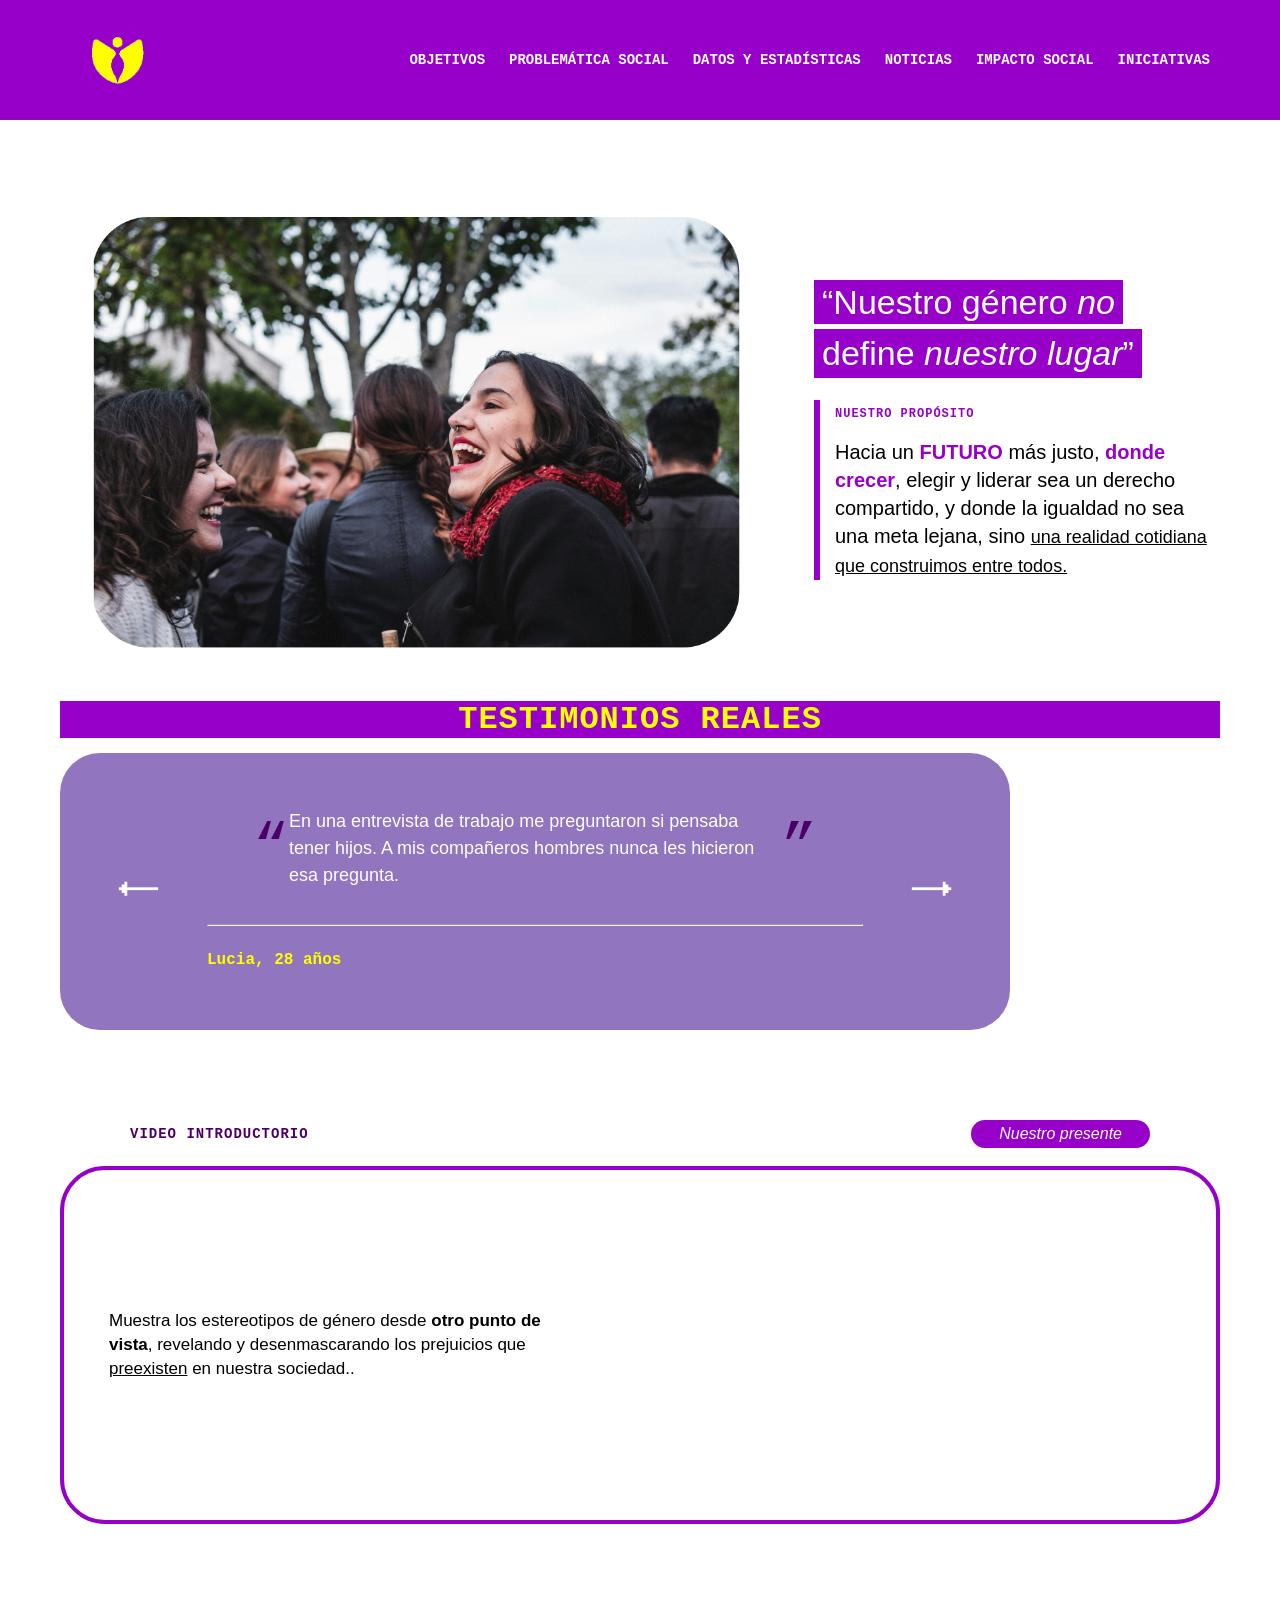
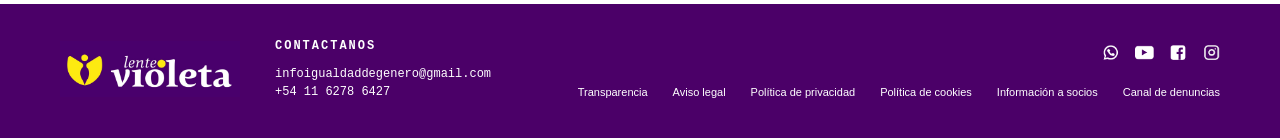
==== index.html @ bc6a17f4 "ggg" ====
<!DOCTYPE html>
<html lang="es">
<head>
    <meta charset="UTF-8">
    <meta name="viewport" content="width=device-width, initial-scale=1.0">
    <title>Desigualdad de género Inicio</title>
    <link rel="stylesheet" href="estilos.css">
    
</head>

<body>

<header>
    <a href="index.html">  
        <img src="imagenes/logo.png" alt="Logo Lente Violeta">
    </a>

    <nav class="menu-principal">
        <ul>
            <li>
                <a href="index.html">OBJETIVOS</a>
                <ul>
                    <li><a href="index.html">Nuestro propósito</a></li>
                    <li><a href="index.html">Nuestro presente</a></li>
                </ul>
            </li>

            <li>
                <a href="problemsocial.html">PROBLEMÁTICA SOCIAL</a>
                <ul>
                    <li><a href="problemsocial.html">Desigualdad de género</a></li>
                    <li><a href="problemsocial.html">Equidad de género</a></li>
                    <li><a href="problemsocial.html">Violencia de género</a></li>
                    <li><a href="problemsocial.html">Prácticas judiciales</a></li>
                    <li><a href="problemsocial.html">Explotación sexual</a></li>
                </ul>
            </li>

            <li><a href="index.html">DATOS Y ESTADÍSTICAS</a></li>

            <li>
                <a href="noticias.html">NOTICIAS</a>
                <ul>
                    <li><a href="#seccion-video">Enterate ya</a></li>
                    <li><a href="noticias.html">Ciencias naturales</a></li>
                    <li><a href="noticias.html">Deporte</a></li>
                    <li><a href="noticias.html">Política</a></li>
                    <li><a href="noticias.html">Arte</a></li>
                </ul>
            </li>

            <li><a href="index.html">IMPACTO SOCIAL</a></li>
            <li><a href="index.html">INICIATIVAS</a></li>
        </ul>
    </nav>
</header>

<main>

    <section class="hero">
         <a href="index.html">  
        <figure class="hero-imagen">
            <img src="imagenes/nuestrogenero...sintexto.png" alt="Imagen principal">
        </figure>
</a>

      <h1 class="titulo-hero">
    <span>“Nuestro género <em>no</em></span><br>
    <span>define <em>nuestro lugar</em>”</span>
</h1>

        <p>
    Hacia un <span class="destacado">FUTURO</span> más justo,
    <span class="destacado">donde crecer</span>, elegir y liderar
    sea un <span class="6">derecho compartido</span>, y donde la igualdad no sea una meta lejana,
    sino <span class="subrayado">una realidad cotidiana que construimos entre todos.</span>
</p>


    </section>
  <!-- ======================================================= -->
    <!-- SECCIÓN DE TESTIMONIOS REALES                           -->
    <!-- ======================================================= -->
    <section class="testimonios">
        <header class="testimonios-header">
            <h2>TESTIMONIOS REALES</h2>
        </header>

        <div class="testimonio-box">
            <!-- Flecha izquierda -->
            <button id="btn-anterior" class="flecha-btn">⭠</button>

            <!-- Bloque de contenido -->
            <div class="testimonio-contenido">
                <span class="comillas">“</span>
                <p id="testimonio-texto">En una entrevista de trabajo me preguntaron si pensaba tener hijos. A mis compañeros hombres nunca les hicieron esa pregunta.</p>
                <span class="comillas">”</span>
                <hr>
                <h4 id="testimonio-nombre">Lucia, 28 años</h4>
            </div>

            <!-- Flecha derecha -->
            <button id="btn-siguiente" class="flecha-btn">⭢</button>
        </div>
    </section>

    <section class="video">

        <header class="video-header">
            <h2>VIDEO INTRODUCTORIO</h2>
            <a href="#" class="etiqueta">Nuestro presente</a>
        </header>

        <article class="video-box">
            <p>
                Muestra los estereotipos de género desde <strong>otro punto de vista</strong>,
                revelando y desenmascarando los prejuicios que <u>preexisten</u> en nuestra sociedad..
            </p>

            <div id="seccion-video">
    <iframe
        src="https://www.youtube.com/embed/UinELDHiRr0"
        title="Video introductorio"
        allowfullscreen>
    </iframe>
</div>

        </article>

    </section>

</main>

<footer class="footer">
    <section class="footer-contenido">

        <section class="footer-left">
            <a href="index.html">
                <img src="imagenes/logoentero.jpg" alt="Logo Lente Violeta">
            </a>

            <section class="footer-texto">
                <h3>CONTACTANOS</h3>

                <address>
                    <p>infoigualdaddegenero@gmail.com</p>
                    <p>+54 11 6278 6427</p>
                </address>
            </section>
        </section>

        <section class="footer-right">
            <ul class="redes">
                <li>
                    <a href="#">
                        <img src="imagenes/redes-01.png" alt="Redes sociales">
                    </a>
                </li>
            </ul>

            <ul class="links">
                <li><a href="#">Transparencia</a></li>
                <li><a href="#">Aviso legal</a></li>
                <li><a href="#">Política de privacidad</a></li>
                <li><a href="#">Política de cookies</a></li>
                <li><a href="#">Información a socios</a></li>
                <li><a href="#">Canal de denuncias</a></li>
            </ul>
        </section>

    </section>
</footer>

<script src="JavaS.js"></script>

</body>
</html>
---- estilos.css ----
img {
max-width:100%;
height:auto;
}
@import url('https://fonts.googleapis.com/css2?family=Roboto:ital,wght@0,400;0,700;0,900;1,300&family=Space+Mono:wght@400;700&display=swap');

/* ESTILOS GENERALES */
body {
    margin: 0;

    background-color: #f3d9ff !important;

    
    font-family: "Roboto", sans-serif;
    color: black;
}


/* HEADER PRINCIPAL */

header {
    background-color: #9700c9;
    display: flex;
    justify-content: space-between;
    align-items: center;
    padding: 10px 5%;
}

header a {
    display: flex;
    align-items: center;
}

header a img {
    height: 50px;      /* Mantiene la altura controlada */
    width: auto;       /* 9️/ SOLUCIÓN: Evita que el logo se aplaste o deforme */
    display: block;
    object-fit: contain; 
}


body > header {
    background-color: #9700c9;
    padding: 28px 20px;
    position: relative;
}

body > header img {
    width: 58px;
}

/* MENÚ HAMBURGUESA */
.menu-principal > ul > li > ul {
    display: none;
    padding-left: 18px;
    margin-top: 8px;
}

.menu-principal > ul > li.abierto > ul {
    display: block;
}

.menu-principal > ul > li > ul {
    display: none;
    position: absolute;
    top: 22px;
    left: 0;
    background-color: #9700c9;
    padding: 12px 15px;
    min-width: 180px;
    z-index: 20;
}

.menu-principal > ul > li.abierto > ul {
    display: block;
}


.menu-principal > ul > li > ul li {
    display: block;
    padding: 5px 0;
    white-space: nowrap;
}

/* CONTENIDO */
main {
    padding: 25px 20px;
}

/* HERO */
.hero-imagen {
    margin: 0;
}

.hero-imagen img {
    width: 100%;
    display: block;
    border-radius: 25px;
}

.titulo-hero span {
    background-color: #9700c9;
    color: white;
    padding: 2px 6px;
    font-size: 22px;
    font-weight: 400;
}

.titulo-hero span em {
    font-style: italic;
    font-weight: 300;
}

.titulo-hero span:last-child {
    display: inline-block;
    margin-top: 6px;
}

.hero p {
    margin-top: 28px;
    border-left: 6px solid #9700c9;
    padding-left: 15px;
    font-size: 18px;
    line-height: 24px;
}


.destacado {
    font-weight: 900;
    color: #9700c9;
}
.subrayado {
    text-decoration: underline;
}

.hero p::before {
    content: "NUESTRO PROPÓSITO";
    display: block;
    margin-bottom: 10px;
    font-family: "Space Mono", monospace;
    color: #9700c9;
    font-size: 12px;
    font-weight: 700;
    letter-spacing: 1px;
}
 /* ======================================================= */
/* TESTIMONIOS BASE (CELULAR) - ESTILO IMAGE_6             */
/* ======================================================= */
.testimonios-header {
    display: flex;
    justify-content: center;
    align-items: center;
    text-align: center;
    margin-top: 40px;
    margin-bottom: 15px;
    padding: 0 20px;
}

.testimonios-header h2 {
    font-family: "Space Mono", monospace;
    color: #ffff00;
    font-size: 22px;
    letter-spacing: 1px;
    margin: 0;
    text-align: center;
    width: 100%;
}

.testimonios-header h3 {
    font-size: 13px;
    font-weight: normal;
    color: #9700c9;
    display: none;
}

.testimonio-carrusel {
    display: flex;
    flex-direction: column;
    align-items: center;
    gap: 15px;
    max-width: 90%;
    margin: 20px auto;
}

.testimonio-box {
    width: 100%;
    background-color: #9275bf; /* Color morado medio de tu diseño */
    border-radius: 0px;        /* Rectangular como tu maqueta */
    overflow: hidden;
    display: flex;
    flex-direction: column;
}

/* El recuadro superior más claro */
.testimonio-principal {
    background-color: #a892d1; /* Morado claro de la foto */
    padding: 30px 20px;
    position: relative;
    text-align: center;
}

.comillas {
    font-size: 60px;
    color: #4b0068;
    font-family: "Space Mono", monospace;
    display: block;
    line-height: 0.2;
}

#testimonio-texto {
    color: #ffffff;
    font-size: 16px;
    line-height: 1.5;
    margin: 15px 0;
}

#testimonio-nombre {
    color: #ffff00;
    font-family: "Space Mono", monospace;
    font-size: 14px;
    font-weight: 700;
    margin-top: 15px;
}

/* La lista inferior de nombres */
.lista-nombres-fija {
    display: flex;
    flex-direction: column;
}

.renglon-nombre {
    color: rgba(255, 255, 255, 0.7);
    font-family: "Space Mono", monospace;
    font-size: 14px;
    padding: 12px 25px;
    border-top: 1px solid rgba(255, 255, 255, 0.15);
}

/* Degradados sutiles para los renglones como en tu imagen */
.renglon-nombre:nth-child(1) { background-color: #8869b8; }
.renglon-nombre:nth-child(2) { background-color: #7e5eb1; }
.renglon-nombre:nth-child(3) { background-color: #7454aa; }
.renglon-nombre:nth-child(4) { background-color: #6a4aa3; }

.flecha-btn {
    background: none;
    border: none;
    font-size: 35px;
    color: #ffffff;
    cursor: pointer;
}

/* BLOQUE DE VIDEO */
.video {
    margin-top: 60px;
}

.video-header {
    display: flex;
    justify-content: space-between;
    align-items: center;
    gap: 12px;
    margin: 0 12px 12px;
    background: transparent;
    padding: 0;
}

.video-header h2 {
    margin: 0;
    font-family: "Space Mono", monospace;
    color: #4b0068;
    font-size: 13px;
    letter-spacing: 1px;
    white-space: nowrap;
}

.etiqueta {
    background-color: #9700c9;
    color: white;
    text-decoration: none;
    padding: 4px 22px;
    border-radius: 24px;
    font-size: 15px;
    font-style: italic;
    white-space: nowrap;
}

.video-box {
    border: 4px solid #9700c9;
    border-radius: 40px;
    padding: 24px 18px 0;
    overflow: hidden;
}

.video-box p {
    font-size: 17px;
    line-height: 23px;
    margin: 0 10px 22px;
}

.video-box iframe {
    width: calc(100% + 36px);
    height: 210px;
    margin-left: -18px;
    display: block;
    border: none;
    border-radius: 32px 32px 0 0;
}

/* FOOTER */
.footer {
    background-color: #4b0068;

    width: 100%;
    margin: 40px 0 0;

    padding: 40px 0 0;
     color: white;
}

.footer-contenido {
    max-width: 1200px;
    margin: auto;
    padding: 0 20px;
}

.footer address p {
    color: white;
}

.footer img {
    width: 140px;
    margin-bottom: 40px;
}

.footer h3 {
    font-family: "Space Mono", monospace;
    font-size: 14px;
    letter-spacing: 2px;
    margin-bottom: 20px;
}

address {
    font-style: normal;
    font-family: "Space Mono", monospace;
    font-size: 13px;
}

.redes {
    list-style: none;   /* ❌ saca los puntos */
    padding: 0;
    margin: 25px 0;

    display: flex;
}

.redes li {
    margin: 0;
}

.redes img {
    width: 120px; /* o el tamaño que venías usando */
}

.links {
    background-color: black;

    width: 100vw; /* 👈 ocupa TODA la pantalla */
    margin-left: calc(-50vw + 50%); /* 👈 rompe el contenedor */

    padding: 25px 20px 35px;
    box-sizing: border-box;

    list-style: none;
    display: flex;
    flex-wrap: wrap;
    gap: 12px 20px;
    
}


.links a {
    color: white;
    text-decoration: none;
    font-size: 12px;
}




/* ========================= */  /* ========================= */ 
/* VERSIÓN PC */


@media (min-width: 1024px) {
html {
    scroll-behavior: smooth;
}
    body > header {
        padding: 35px 70px;
        display: flex;

        align-items: center;
        justify-content: space-between;
    }

    body > header img {
        width: 95px;
    }

    .menu-icon {
        display: none;
    }





.menu-principal > ul {
    display: flex;
    gap: 28px;
    align-items: center;

    list-style: none;
    margin: 0;
    padding: 0;
}

.menu-principal > ul > li {
    position: relative;
}

.menu-principal > ul > li > a {
    color: white;
    font-family: "Space Mono", monospace;
    text-decoration: none;
    font-size: 14px;
    font-weight: 700;
    display: block;
    padding: 10px 0;
}

/* SUBMENÚ */
.menu-principal > ul > li > ul {
    display: none;

    position: absolute;
    top: 100%;
    left: 0;

    background-color: #9700c9;
    list-style: none;

    padding: 12px 15px;
    margin: 0;

    min-width: 210px;
    z-index: 100;
}

.menu-principal > ul > li.abierto > ul {
    display: block;
}

.menu-principal > ul > li > ul li {
    padding: 6px 0;
    white-space: nowrap;
}

.menu-principal > ul > li > ul li a {
    color: white;
    font-family: "Space Mono", monospace;
    text-decoration: none;
    font-size: 13px;
    font-weight: 400;
}

.menu-principal > ul > li > ul li a:hover {
    color: #ffff00;
}

  main {
    max-width: 1200px;
    margin: auto;
    padding: 80px 60px;
}

    /* HERO PC EN DOS COLUMNAS */

  .hero {
    display: grid;
    grid-template-columns: 60% 5% 35%; /* 👈 acá */
    align-items: center;
    column-gap: 0;
}

.hero a {
    grid-column: 1;
    grid-row: 1 / span 2;
}

.hero-imagen {
    margin: 0;
}

.hero-imagen img {
    width: 100%;
    border-radius: 35px;
}

.titulo-hero {
    grid-column: 3;
    grid-row: 1;
    align-self: end;
    margin: 0 0 22px 0;
}

.titulo-hero span {
    font-size: 34px;
    line-height: 1.25; /* 👈 más aire */
    padding: 3px 8px;
}

.hero p {
    grid-column: 3;
    grid-row: 2;
    align-self: start;

    margin: 0;
    font-size: 20px;
    line-height: 28px;
    max-width: 520px;
}

    .destacado {
        font-weight: 900;
        color: #9700c9;
    }

    .subrayado {
        text-decoration: underline;
    }
/* --- AJUSTES DE TESTIMONIOS PARA COMPUTADORA --- */
    .testimonios-header h2 {
        font-size: 32px;
        color: #ffff00;      /* Título amarillo flúor */
        text-align: center;  /* Centrado perfecto */
    }

    .testimonio-box {
        flex-direction: row; /* Pone las flechas a los costados en línea horizontal */
        padding: 40px 50px;
        border-radius: 40px;
        max-width: 850px;    /* Ancho ideal para que respiren los elementos */
        gap: 40px;
    }

    .testimonio-contenido {
        display: flex;
        align-items: center;
        justify-content: center;
        flex-wrap: wrap;     /* Permite que las comillas y el texto queden en fila y el nombre baje */
    }

    .comillas {
        font-size: 60px;     /* Comillas más grandes al costado del texto */
    }

    #testimonio-texto {
        font-size: 18px;
        max-width: 75%;      /* Equilibrio para que las comillas no pisen las letras */
    }

    .testimonio-contenido hr {
        width: 100%;         /* Corta la fila para tirar la línea y el nombre abajo */
        margin: 20px 0 10px 0;
    }

    #testimonio-nombre {
        width: 100%;         /* Fuerza al nombre a centrarse abajo del todo */
        font-size: 16px;
    }

    .flecha-btn {
        font-size: 45px;     /* Flechas grandes y visibles al costado */
        transition: transform 0.2s ease, color 0.2s ease;
    }

    .flecha-btn:hover {
        transform: scale(1.2);
        color: #ffff00;
    }
    /* VIDEO PC HORIZONTAL */
    .video {
        margin-top: 90px;
    }

    .video-header {
        margin: 0 70px 18px;
    }

    .video-header h2 {
        font-size: 14px;
    }

    .etiqueta {
        font-size: 16px;
        padding: 5px 28px;
    }

    .video-box {
        display: flex;
        align-items: center;
        gap: 45px;
        border-radius: 45px;
        padding: 45px;
    }

    .video-box p {
        width: 42%;
        font-size: 17px;
        line-height: 24px;
        margin: 0;
    }

    .video-box iframe {
        width: 58%;
        height: 260px;
        margin-left: 0;
        border-radius: 35px;
    }

    /* FOOTER PC */
    .footer {
    width: 100%;
    margin: 0;
    padding: 35px 0;
    background-color: #4b0068;
    color: white;
}

.footer-contenido {
    max-width: 1200px;
    margin: auto;
    padding: 0 60px;

    display: flex;
    justify-content: space-between;
    align-items: center;
}

.footer-left {
    display: flex;
    align-items: center;
    gap: 35px;
}

.footer-texto {
    display: flex;
    flex-direction: column;
}

.footer img {
    width: 180px;
    margin: 0;
}

.footer h3 {
    margin: 0 0 10px;
    font-size: 12px;
}

.footer address p {
    color: white;
    margin: 4px 0;
    font-size: 12px;
}

.footer-right {
    display: flex;
    flex-direction: column;
    align-items: flex-end;
    gap: 14px;
}

.redes {
    margin: 0;
    padding: 0;
}

.redes img {
    width: 120px;
}

.links {
    background: none;
    width: auto;
    margin: 0;
    padding: 0;

    display: flex;
    flex-wrap: wrap;
    justify-content: flex-end;
    gap: 12px 25px;
}

.links a {
    color: white;
    font-size: 11px;
}

}













/* ========/* ========================= */
/* NOTICIAS */
/* ========================= */

body {
    background-color: white;
}

.noticias-main {
    padding: 25px 20px;
}

.noticias-header {
    margin-bottom: 25px;
}

.noticias-header h1 {
    font-family: "Space Mono", monospace;
    color: #4b0068;
    font-size: 14px;
    letter-spacing: 2px;
    margin: 0;
}

.noticias-header p {
    display: inline-block;
    background-color: yellow;
    color: #9700c9;
    font-size: 28px;
    font-style: italic;
    margin: 8px 0 25px;
    padding: 0 14px;
}

.noticias-lista {
    display: flex;
    flex-direction: column;
    gap: 32px;
}

.noticia-card {
    border: 3px solid #9700c9;
    border-radius: 26px;
    overflow: hidden;
    background-color: #f3d9ff;
}

.noticia-card > a img {
    width: 100%;
    height: 190px;
    object-fit: cover;
    display: block;
    border-radius: 0;
}

.noticia-contenido {
    padding: 12px 14px 10px;
}

.noticia-contenido h3 {
    font-family: "Space Mono", monospace;
    color: #9700c9;
    font-size: 10px;
    letter-spacing: 4px;
    margin: 0 0 10px;
}

.noticia-contenido h2 {
    background-color: #4b0068;
    color: yellow;
    border-radius: 22px;
    padding: 7px 14px;
    font-size: 16px;
    line-height: 18px;
    text-align: center;
    margin: 0 0 12px;
}

.noticia-contenido p {
    font-size: 14px;
    line-height: 18px;
    margin: 0 0 8px;
    color: #4b0068;
}

.leer-mas {
    display: block;
    text-align: right;
    font-family: "Space Mono", monospace;
    color: #4b0068;
    font-size: 12px;
    font-weight: 700;
    text-decoration: none;
    border: 2px solid #9700c9;
    border-radius: 20px;
    padding: 2px 12px;
    width: fit-content;
    margin-left: auto;
}

/* ========================= */
/* PC */
/* ========================= */

@media (min-width: 1024px) {


    .noticias-main {
        max-width: 1200px;
        margin: auto;
        padding: 70px 60px;
    }

    .noticias-header h1 {
        font-size: 14px;
        color: #4b0068;
        font-family: "Space Mono", monospace;
    }

    .noticias-header p {
        display: inline-block;
        background-color: yellow;
        color: #9700c9;
        font-size: 42px;
        font-style: italic;
        margin: 8px 0 50px;
        padding: 0 14px;
    }

    .noticias-lista {
        display: grid;
        grid-template-columns: repeat(4, 1fr);
        gap: 30px;
        align-items: stretch; /* 👈 TODAS IGUALES */
    }

    .noticia-card {
        position: relative; /* 👈 para el botón */
        border: 2px solid #4b0068;
        border-radius: 130px 130px 0 0;
        overflow: visible;
        display: flex;
        flex-direction: column;
        background-color: #f3d9ff;
        height: 100%;
    }

    .noticia-card > a img {
        width: 100%;
        height: 170px;
        object-fit: cover;
        display: block;
        border-radius: 130px 130px 0 0;
        border-bottom: 2px solid #4b0068;
    }

    .noticia-contenido {
        display: flex;
        flex-direction: column;
        height: 100%;
        padding-bottom: 25px; /* espacio para botón */
    }

    .noticia-contenido h3 {
        font-family: "Space Mono", monospace;
        font-size: 10px;
        letter-spacing: 2px;
        margin: 12px 0 8px;
        padding: 0 15px 6px;
        border-bottom: 1.5px solid #4b0068;
        color: #4b0068;
        text-transform: uppercase;
    }

    .noticia-contenido h2 {
        background-color: #4b0068;
        color: yellow;
        border-radius: 28px;
        padding: 8px 12px;
        font-size: 13px;
        line-height: 16px;
        margin: 5px 15px 12px;
        text-align: center;
        min-height: 50px;
        display: flex;
        align-items: center;
        justify-content: center;
    }

    .noticia-contenido p {
        font-size: 11px;
        line-height: 14px;
        margin: 0 15px 12px;
        color: #4b0068;
        flex-grow: 1; /* 👈 EMPUJA TODO */
    }

    .leer-mas {
        position: absolute;
    right: -6px;  /* 👈 más a la derecha */
    bottom: -6px; /* 👈 más abajo */

    background-color: #f3d9ff;
    border: 1px solid #4b0068;
    border-radius: 20px;

    padding: 2px 12px;
    font-size: 10px;
    font-family: "Space Mono", monospace;
    color: #4b0068;
    text-decoration: none;
    }
}

    .footer {
        width: 100%;
        margin: 0;
        padding: 35px 0;
        background-color: #4b0068;
        color: white;
    }

    .footer-contenido {
        max-width: 1200px;
        margin: auto;
        padding: 0 60px;
        display: flex;
        justify-content: space-between;
        align-items: center;
    }

    .footer-left {
        display: flex;
        align-items: center;
        gap: 35px;
    }

    .footer-texto {
        display: flex;
        flex-direction: column;
    }

    .footer img {
        width: 180px;
        margin: 0;
    }

    .footer h3 {
        margin: 0 0 10px;
        font-size: 12px;
    }

    .footer address p {
        color: white;
        margin: 4px 0;
        font-size: 12px;
    }

    .footer-right {
        display: flex;
        flex-direction: column;
        align-items: flex-end;
        gap: 14px;
    }

    .redes {
        margin: 0;
        padding: 0;
    }

    .redes img {
        width: 120px;
    }

    .links {
        background: none;
        width: auto;
        margin: 0;
        padding: 0;
        display: flex;
        flex-wrap: wrap;
        justify-content: flex-end;
        gap: 12px 25px;
    }

    .links a {
        color: white;
        font-size: 11px;
    }










/* ========/* ========================= */
/* PROBLEMASSOCIAL */
/* ========================= */


/* --- COMPORTAMIENTO GLOBAL --- */
html {
    scroll-behavior: smooth;
}

body {
    margin: 0;
    background-color: white !important;
    font-family: "Roboto", sans-serif;
    color: black;
}

/* --- ESTILOS COMPARTIDOS DEL HEADER MORADO --- */
header {
    background-color: #9700c9;
    display: flex;
    justify-content: space-between;
    align-items: center;
    padding: 10px 5%;
}

header a img {
    height: 50px;
    display: block;
}

.menu-principal > ul {
    display: flex;
    gap: 24px;
    align-items: center;
    list-style: none;
    padding: 0;
    margin: 0;
}

.menu-principal > ul > li {
    position: relative;
}

.menu-principal > ul > li > a {
    color: #ffffff !important; 
    text-decoration: none;
    font-weight: 600;
    font-size: 14px;
    padding: 10px 0;
    display: block;
}

.menu-principal > ul > li > ul {
    display: none; 
    position: absolute;
    top: 100%; 
    left: 0;
    background-color: #9700c9;
    padding: 12px 15px;
    min-width: 190px;
    z-index: 100;
    list-style: none;
    box-shadow: 0px 4px 10px rgba(0,0,0,0.15);
}

.menu-principal > ul > li.abierto > ul {
    display: block !important;
}

.menu-principal > ul > li > ul li a {
    color: #ffffff !important;
    text-decoration: none;
    display: block;
    padding: 6px 0;
    font-size: 13px;
}

.menu-principal > ul > li > ul li a:hover {
    color: #ffd700 !important; 
    transition: color 0.2s ease;
}

/* ========================================= */
/* ESTILOS DE LA SECCIÓN (MODO MOBILE)       */
/* ========================================= */

.genero-main {
    padding: 25px 20px;
}

.genero-header {
    background-color: #d9c3e6;
    padding: 20px;
    border-radius: 25px;
}

.etiqueta-seccion {
    font-family: "Space Mono", monospace;
    font-size: 11px;
    margin: 0;
}

.genero-header h1 {
    color: #6a00a3;
    font-style: italic;
    margin: 10px 0 0 0;
}

.genero-contenido {
    margin-top: 25px;
    display: flex;
    flex-direction: column;
    gap: 30px;
}

.bloque {
    display: flex;
    flex-direction: column;
}

.bloque img {
    width: 100%;
    border-radius: 25px;
}

.bloque h2 {
    font-family: "Space Mono", monospace;
    font-size: 12px;
    border-bottom: 2px solid #9700c9;
    margin: 10px 0;
    padding-bottom: 4px;
}

.bloque p {
    font-size: 15px;
    margin: 0;
}

.suscripcion {
    margin-top: 40px;
}

.suscripcion h3 {
    font-family: "Space Mono", monospace;
    border-bottom: 2px solid black;
    margin: 0 0 10px 0;
}

.form-suscripcion input {
    width: 100%;
    padding: 8px;
    box-sizing: border-box;
}

.form-suscripcion button {
    margin-top: 10px;
    background: red;
    color: white;
    border-radius: 20px;
    padding: 10px 20px;
    border: none;
    width: 100%;
    cursor: pointer;
}

/* ========================================= */
/* AJUSTES PARA COMPUTADORA (MODO PC)       */
/* ========================================= */

@media (min-width: 1024px) {

    .genero-main {
        max-width: 1140px;         /* Ajustamos el ancho general */
        margin: 60px auto 100px;   /* Centra la página de forma horizontal en monitores */
        padding: 0 20px;
        
        display: grid;
        grid-template-columns: 65% 31%; /* Reparto balanceado */
        column-gap: 4%;
        row-gap: 0;
        align-items: start;
    }

    .genero-bloque-principal {
        grid-column: 1;
        width: 100%;
    }

    .genero-header {
        background: none;
        padding: 0 35px;
        border-radius: 0;
    }

    .etiqueta-seccion {
        font-size: 12px;
        color: #4b0068;
        letter-spacing: 1px;
        margin-bottom: 10px;
    }

    .genero-header h1 {
        font-family: "Roboto", sans-serif;
        font-size: 42px;
        font-weight: 300;
        color: #7a00b4;
        margin: 0 0 25px;
    }

    .genero-contenido {
        background-color: #d9c3e6;
        border-radius: 55px;
        padding: 45px 45px 50px; 
        margin-top: 0;
        
        /* ⬇️ AQUÍ ELIMINAMOS EL FLEX DEL MODO CELULAR ⬇️ */
        display: grid !important; 
        grid-template-columns: repeat(2, 1fr) !important; 
        column-gap: 40px;
        row-gap: 35px;
    }

    .texto-lila {
        grid-column: 1 / 3; 
    }

    .texto-lila p {
        font-size: 17px;
        line-height: 28px;
        margin: 0 0 15px;
        color: #111;
    }

    .subrayado {
        text-decoration: underline;
        font-weight: 500;
    }

    /* Tarjetas Ovaladas */
    .bloque {
        display: flex;
        flex-direction: column;
    }

    .bloque img {
        width: 140px;
        height: 170px;
        object-fit: cover;
        border-radius: 70px; 
        margin: 0 auto 18px;
        display: block;
    }

    .bloque h2 {
        font-size: 12px;
        color: #4b0068;
        border-bottom: 2px solid #4b0068;
        padding-bottom: 6px;
        margin: 0 0 10px;
        letter-spacing: 1px;
    }

    .bloque p {
        font-size: 14px;
        line-height: 21px;
        color: #222;
    }

    /* Columna Derecha: Suscripción */
    .suscripcion {
        grid-column: 2;
        margin-top: 85px; /* Altura ideal alineada con el texto lila */
        width: 100%;
        max-width: 320px;
    }

    .suscripcion h3 {
        font-size: 16px;
        color: black;
        margin: 0;
        padding-bottom: 10px;
        border-bottom: 4px solid black;
        letter-spacing: 1px;
        white-space: nowrap;
        text-align: center;
    }

    .form-suscripcion {
        background-color: #d9c3e6;
        border-radius: 0 0 80px 80px;
        padding: 22px 20px 28px;
        margin-top: 0;
    }

    .form-suscripcion input {
        height: 36px;
        border: 4px solid black; 
        border-radius: 30px;
        background-color: transparent;
        padding: 4px 15px;
        font-size: 13px;
        outline: none;
        text-align: center;
        width: 100%;
        box-sizing: border-box;
    }

    .form-suscripcion button {
        margin: 24px auto 0;
        background-color: #e42313;
        border-radius: 35px;
        padding: 12px 30px;
        font-family: "Space Mono", monospace;
        font-size: 12px;
        font-weight: 700;
        letter-spacing: 1px;
        width: auto;
        display: block;
        color: white;
        border: none;
        cursor: pointer;
    }

    .menu-principal a {
        font-family: "Space Mono", monospace;
    }
}




/* ========================================= */
/* ESTILOS DE LA SECCIÓN (MODO MOBILE)       */
/* ========================================= */

.genero-main {
    padding: 25px 20px;
}

.genero-header {
    background-color: #d9c3e6;
    padding: 20px;
    border-radius: 25px;
}

.etiqueta-seccion {
    font-family: "Space Mono", monospace;
    font-size: 11px;
    margin: 0;
}

.genero-header h1 {
    color: #6a00a3;
    font-style: italic;
    margin: 10px 0 0 0;
}

.genero-contenido {
    margin-top: 25px;
    display: flex;
    flex-direction: column;
    gap: 30px;
}

.bloque {
    display: flex;
    flex-direction: column;
}

.bloque img {
    width: 100%;
    border-radius: 25px;
}

.bloque h2 {
    font-family: "Space Mono", monospace;
    font-size: 12px;
    border-bottom: 2px solid #9700c9;
    margin: 10px 0;
    padding-bottom: 4px;
}

.bloque p {
    font-size: 15px;
    margin: 0;
}

.suscripcion {
    margin-top: 40px;
}

.suscripcion h3 {
    font-family: "Space Mono", monospace;
    border-bottom: 2px solid black;
    margin: 0 0 10px 0;
}

.form-suscripcion input {
    width: 100%;
    padding: 8px;
    box-sizing: border-box;
}

.form-suscripcion button {
    margin-top: 10px;
    background: red;
    color: white;
    border-radius: 20px;
    padding: 10px 20px;
    border: none;
    width: 100%;
    cursor: pointer;
}

/* ========================================= */
/* AJUSTES PARA COMPUTADORA (MODO PC)       */
/* ========================================= */

@media (min-width: 1024px) {

   .genero-main {
        width: calc(100% - 8cm);
        max-width: 1600px;
        margin: 50px auto 80px;
        padding: 0;
        display: grid;
        grid-template-columns: 74% 22%; /* Proporciones fieles a Illustrator */
        column-gap: 4%;
    }

    .genero-bloque-principal {
        grid-column: 1;
        width: 100%;
    }

    .genero-header {
        background: none;
        padding: 0 35px;
        border-radius: 0;
    }

    .genero-header h1 {
        font-size: 42px;
        font-weight: 300;
        color: #7a00b4;
        margin: 0 0 25px;
    }

    .genero-contenido {
        background-color: #d9c3e6;
        border-radius: 55px;
        padding: 45px 45px 50px;
        margin-top: 0;
        display: grid !important;
        grid-template-columns: repeat(2, 1fr) !important;
        column-gap: 60px;
        row-gap: 35px;
    }

    .texto-lila {
        grid-column: 1 / 3;
    }

    .texto-lila p {
        font-size: 18px;       /* 🌟 Tamaño grande e imponente para los párrafos lilas */
        line-height: 36px;     /* Separación óptima para que no se pisen las letras */
        margin: 0 0 20px;
        color: #111;
    }

    .subrayado {
        font-size: 18px;
        text-decoration: underline;
        font-weight: 500;
    }

   
    .bloque {
        display: flex;
        flex-direction: column;
        align-items: flex-start;
        padding: 10px 0;
        width: 100%;           /* Ocupa todo el ancho de su columna de la grilla */
        overflow: hidden; 
        border-radius: 25px;   /* Conserva las esquinas redondeadas generales */
    }

    .bloque img {
        /* Cambiamos px fijos por porcentaje para que se alinee con el texto */
        width: 100%;           /* 🌟 SOLUCIÓN: Se estira al nivel exacto del texto */
        
        /* Forzamos que siga siendo un cuadrado perfecto sin importar el ancho */
        aspect-ratio: 1 / 1;   /* 🌟 SOLUCIÓN: Hace que el alto sea igual al ancho automáticamente */
        
        object-fit: cover;
        border-radius: 25px;   /* Puntas redondas como querías */
        margin: 0 0 20px 0;    
        display: block;
        
        /* Animación de hover suave */
        transition: transform 0.3s ease-in-out; 
    }
        
    /* 🌟 EFECTO HOVER: Agranda la imagen un 8% cuando pones el cursor encima */
    .bloque:hover img {
        transform: scale(1.05); /* Un zoom sutil del 5% para que no recorte demasiado la foto */
        cursor: pointer;
    }

    .bloque h2 {
        font-family: "Space Mono", monospace;
        font-size: 14px;
        color: #4b0068;
        border-bottom: 2px solid #9700c9;
        padding-bottom: 4px;
        margin: 0 0 12px 0;
        letter-spacing: 1px;
        text-align: left;
        display: inline-block;
        align-self: flex-start;
    }

    .bloque p {
        font-size: 15px;
        line-height: 24px;
        color: #111;
        text-align: left;
        margin: 0;
        width: 100%;
    }

    /* COLUMNA DERECHA: REGISTRO */
   .suscripcion {
        grid-column: 2;         /* Se ubica en la columna derecha */
        grid-row: 1 / span 5;    /* 🌟 IMPORTANTE: Abarca el alto desde el texto lila hasta las fotos */
        align-self: center;     /* 🌟 ESTO LO CENTRA EN EL MEDIO PERFECTO */
        justify-self: end;      /* Lo empuja hacia el borde derecho */
        
        width: 100%;
        max-width: 300px;
    }

    .suscripcion h3 {
        font-size: 16px;
        color: black;
        margin: 0;
        padding-bottom: 10px;
        border-bottom: 4px solid black;
        letter-spacing: 1px;
        white-space: nowrap;
        text-align: center;
    }

    .form-suscripcion {
        background-color: #d9c3e6;
        border-radius: 0 0 80px 80px;
        padding: 22px 20px 28px;
    }

    .form-suscripcion input {
        height: 36px;
        border: 4px solid black;
        border-radius: 30px;
        background-color: transparent;
        padding: 4px 15px;
        font-size: 13px;
        outline: none;
        text-align: center;
        width: 100%;
        box-sizing: border-box;
    }

    .form-suscripcion button {
        margin: 35px auto 0;
        background-color: #e42313;
        border-radius: 35px;
        padding: 12px 30px;
        font-family: "Space Mono", monospace;
        font-size: 12px;
        font-weight: 700;
        letter-spacing: 1px;
        width: auto;
        display: block;
        color: white;
        border: none;
        cursor: pointer;
    }

    /* El <dialog> flotante que oscurece el fondo */
dialog.modal-suscripcion {
    display: none; 
    position: fixed;
    z-index: 9999;
    left: 0;
    top: 0;
    width: 100%;
    height: 100%;
    background-color: rgba(0, 0, 0, 0.5); 
    justify-content: center;
    align-items: center;
    border: none; /* Quita el borde por defecto de la etiqueta dialog */
}

/* El <fieldset> blanco con tu diseño */
.modal-contenido {
    background-color: white;
    padding: 30px 40px;
    border: 3px solid #d9534f; 
    border-radius: 10px;
    text-align: center;
    box-shadow: 0px 4px 15px rgba(0, 0, 0, 0.2);
    max-width: 400px;
    width: 90%;
    margin: auto; /* Centra el fieldset */
}

.modal-contenido h2 {
    color: #333;
    font-size: 22px;
    margin-bottom: 25px;
    font-family: sans-serif;
}

/* El <menu> de los botones */
.modal-botones {
    display: flex;
    justify-content: space-around;
    align-items: center;
    padding: 0;
    margin: 0;
    list-style: none;
}

/* Botones idénticos a tu Illustrator */
.btn-modal {
    padding: 10px 25px;
    border-radius: 20px; 
    font-size: 16px;
    cursor: pointer;
    border: none;
    transition: background 0.2s;
}

.btn-cancelar {
    background-color: transparent;
    color: #555;
    border: 1px solid #ccc;
}

.btn-acceptar {
    background-color: #e54d42; 
    color: white;
    font-weight: bold;
}

.btn-acceptar:hover {
    background-color: #c9302c;
}

    .menu-principal a {
        font-family: "Space Mono", monospace;
    }
}
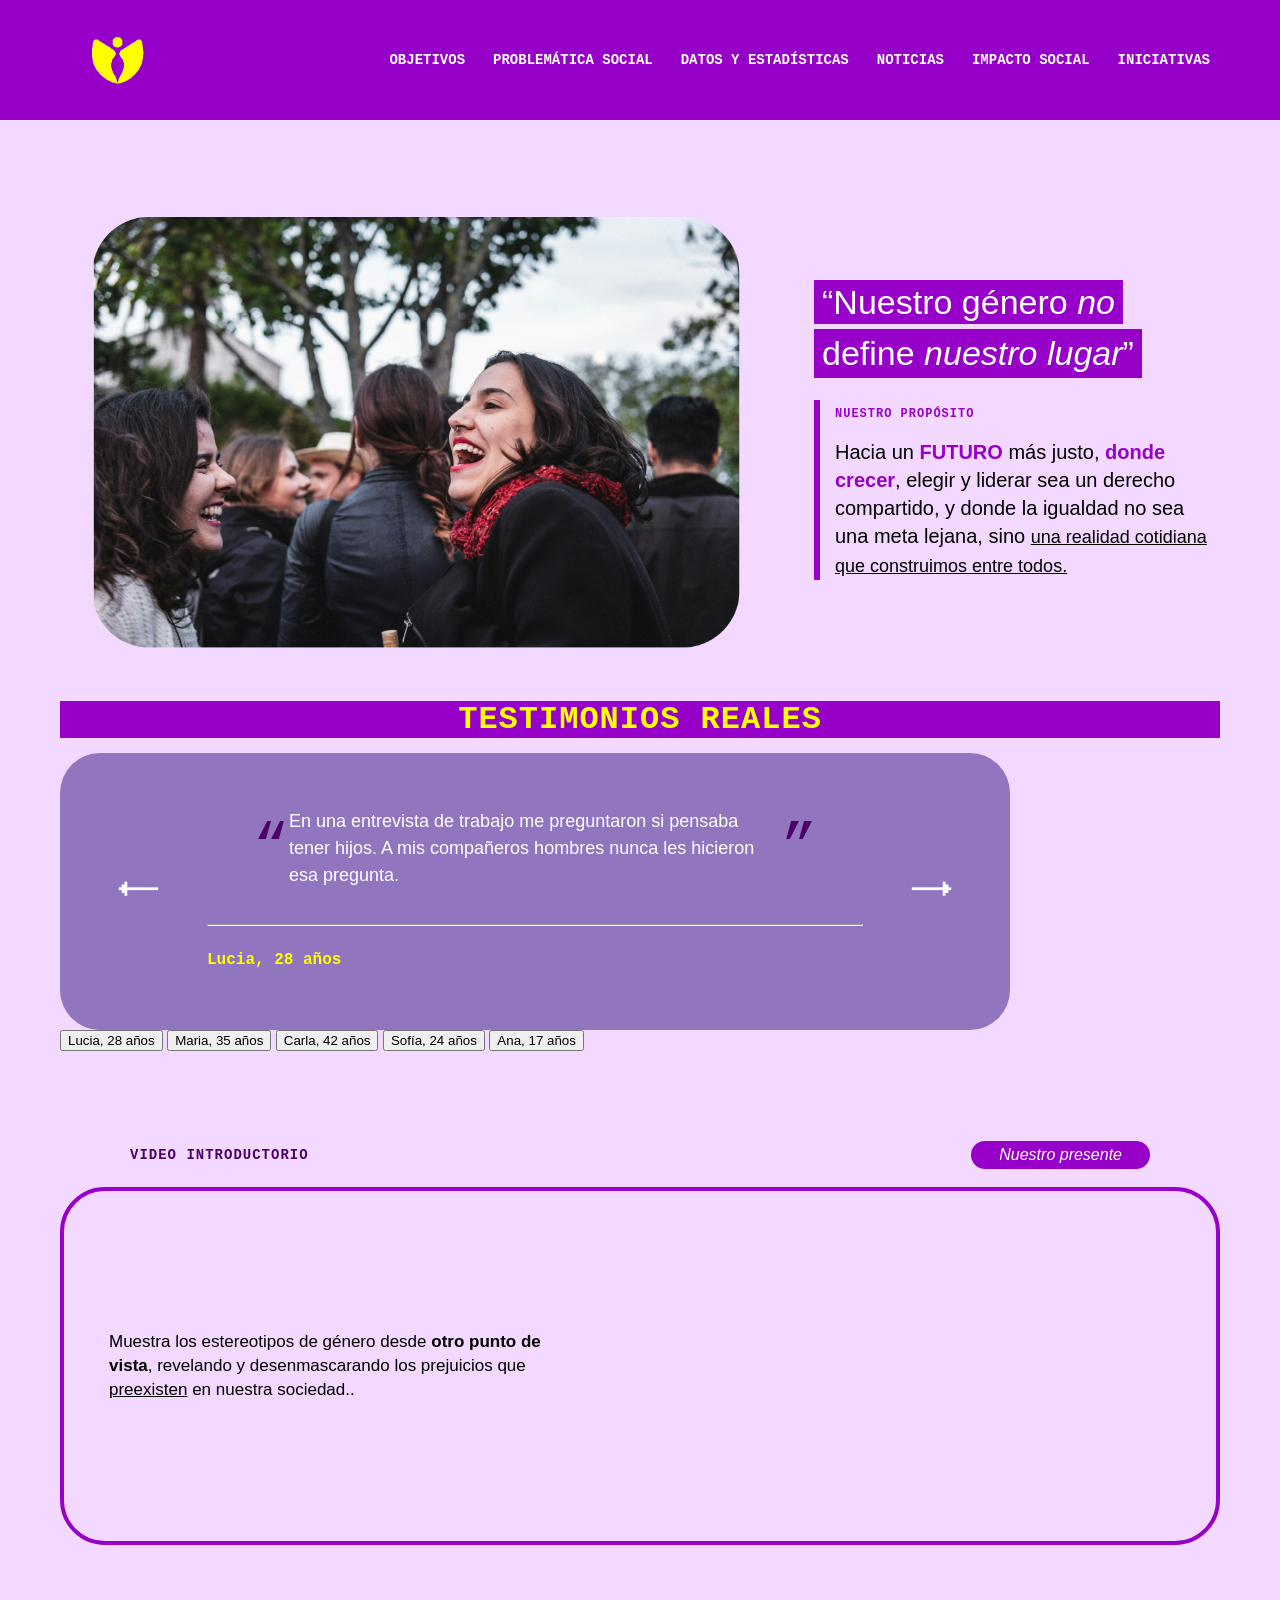
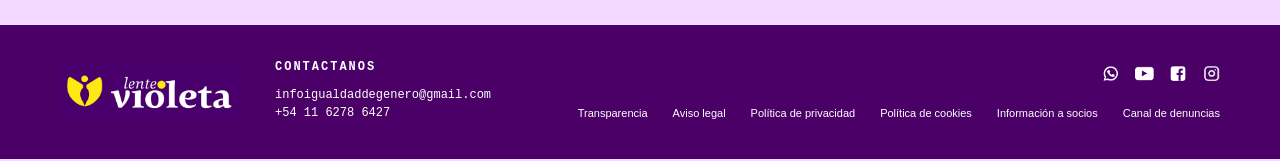
==== commit 599bfa6f: "franch" ====
--- a/index.html
+++ b/index.html
@@ -78,31 +78,34 @@
 
 
     </section>
-  <!-- ======================================================= -->
-    <!-- SECCIÓN DE TESTIMONIOS REALES                           -->
-    <!-- ======================================================= -->
-    <section class="testimonios">
-        <header class="testimonios-header">
-            <h2>TESTIMONIOS REALES</h2>
-        </header>
+  <section class="testimonios">
+    <header class="testimonios-header">
+        <h2>TESTIMONIOS REALES</h2>
+        <h3>HISTORIAS DE MUJERES QUE VIVEN LA DESIGUALDAD TODOS LOS DÍAS.</h3>
+    </header>
 
-        <div class="testimonio-box">
-            <!-- Flecha izquierda -->
-            <button id="btn-anterior" class="flecha-btn">⭠</button>
+    <div class="testimonio-box">
+        <button id="btn-anterior" class="flecha-btn">⭠</button>
 
-            <!-- Bloque de contenido -->
-            <div class="testimonio-contenido">
-                <span class="comillas">“</span>
-                <p id="testimonio-texto">En una entrevista de trabajo me preguntaron si pensaba tener hijos. A mis compañeros hombres nunca les hicieron esa pregunta.</p>
-                <span class="comillas">”</span>
-                <hr>
-                <h4 id="testimonio-nombre">Lucia, 28 años</h4>
-            </div>
+        <div class="testimonio-contenido">
+            <span class="comillas">“</span>
+            <p id="testimonio-texto">En una entrevista de trabajo me preguntaron si pensaba tener hijos. A mis compañeros hombres nunca les hicieron esa pregunta.</p>
+            <span class="comillas">”</span>
+            <hr>
+            <h4 id="testimonio-nombre">Lucia, 28 años</h4>
+        </div>
 
-            <!-- Flecha derecha -->
-            <button id="btn-siguiente" class="flecha-btn">⭢</button>
-        </div>
-    </section>
+        <button id="btn-siguiente" class="flecha-btn">⭢</button>
+    </div>
+
+    <div class="lista-selectores-nombres">
+        <button class="btn-nombre" data-posicion="0">Lucia, 28 años</button>
+        <button class="btn-nombre" data-posicion="1">Maria, 35 años</button>
+        <button class="btn-nombre" data-posicion="2">Carla, 42 años</button>
+        <button class="btn-nombre" data-posicion="3">Sofía, 24 años</button>
+        <button class="btn-nombre" data-posicion="4">Ana, 17 años</button>
+    </div>
+</section>
 
     <section class="video">
 
--- a/estilos.css
+++ b/estilos.css
@@ -1026,337 +1026,6 @@
 /* PROBLEMASSOCIAL */
 /* ========================= */
 
-
-/* --- COMPORTAMIENTO GLOBAL --- */
-html {
-    scroll-behavior: smooth;
-}
-
-body {
-    margin: 0;
-    background-color: white !important;
-    font-family: "Roboto", sans-serif;
-    color: black;
-}
-
-/* --- ESTILOS COMPARTIDOS DEL HEADER MORADO --- */
-header {
-    background-color: #9700c9;
-    display: flex;
-    justify-content: space-between;
-    align-items: center;
-    padding: 10px 5%;
-}
-
-header a img {
-    height: 50px;
-    display: block;
-}
-
-.menu-principal > ul {
-    display: flex;
-    gap: 24px;
-    align-items: center;
-    list-style: none;
-    padding: 0;
-    margin: 0;
-}
-
-.menu-principal > ul > li {
-    position: relative;
-}
-
-.menu-principal > ul > li > a {
-    color: #ffffff !important; 
-    text-decoration: none;
-    font-weight: 600;
-    font-size: 14px;
-    padding: 10px 0;
-    display: block;
-}
-
-.menu-principal > ul > li > ul {
-    display: none; 
-    position: absolute;
-    top: 100%; 
-    left: 0;
-    background-color: #9700c9;
-    padding: 12px 15px;
-    min-width: 190px;
-    z-index: 100;
-    list-style: none;
-    box-shadow: 0px 4px 10px rgba(0,0,0,0.15);
-}
-
-.menu-principal > ul > li.abierto > ul {
-    display: block !important;
-}
-
-.menu-principal > ul > li > ul li a {
-    color: #ffffff !important;
-    text-decoration: none;
-    display: block;
-    padding: 6px 0;
-    font-size: 13px;
-}
-
-.menu-principal > ul > li > ul li a:hover {
-    color: #ffd700 !important; 
-    transition: color 0.2s ease;
-}
-
-/* ========================================= */
-/* ESTILOS DE LA SECCIÓN (MODO MOBILE)       */
-/* ========================================= */
-
-.genero-main {
-    padding: 25px 20px;
-}
-
-.genero-header {
-    background-color: #d9c3e6;
-    padding: 20px;
-    border-radius: 25px;
-}
-
-.etiqueta-seccion {
-    font-family: "Space Mono", monospace;
-    font-size: 11px;
-    margin: 0;
-}
-
-.genero-header h1 {
-    color: #6a00a3;
-    font-style: italic;
-    margin: 10px 0 0 0;
-}
-
-.genero-contenido {
-    margin-top: 25px;
-    display: flex;
-    flex-direction: column;
-    gap: 30px;
-}
-
-.bloque {
-    display: flex;
-    flex-direction: column;
-}
-
-.bloque img {
-    width: 100%;
-    border-radius: 25px;
-}
-
-.bloque h2 {
-    font-family: "Space Mono", monospace;
-    font-size: 12px;
-    border-bottom: 2px solid #9700c9;
-    margin: 10px 0;
-    padding-bottom: 4px;
-}
-
-.bloque p {
-    font-size: 15px;
-    margin: 0;
-}
-
-.suscripcion {
-    margin-top: 40px;
-}
-
-.suscripcion h3 {
-    font-family: "Space Mono", monospace;
-    border-bottom: 2px solid black;
-    margin: 0 0 10px 0;
-}
-
-.form-suscripcion input {
-    width: 100%;
-    padding: 8px;
-    box-sizing: border-box;
-}
-
-.form-suscripcion button {
-    margin-top: 10px;
-    background: red;
-    color: white;
-    border-radius: 20px;
-    padding: 10px 20px;
-    border: none;
-    width: 100%;
-    cursor: pointer;
-}
-
-/* ========================================= */
-/* AJUSTES PARA COMPUTADORA (MODO PC)       */
-/* ========================================= */
-
-@media (min-width: 1024px) {
-
-    .genero-main {
-        max-width: 1140px;         /* Ajustamos el ancho general */
-        margin: 60px auto 100px;   /* Centra la página de forma horizontal en monitores */
-        padding: 0 20px;
-        
-        display: grid;
-        grid-template-columns: 65% 31%; /* Reparto balanceado */
-        column-gap: 4%;
-        row-gap: 0;
-        align-items: start;
-    }
-
-    .genero-bloque-principal {
-        grid-column: 1;
-        width: 100%;
-    }
-
-    .genero-header {
-        background: none;
-        padding: 0 35px;
-        border-radius: 0;
-    }
-
-    .etiqueta-seccion {
-        font-size: 12px;
-        color: #4b0068;
-        letter-spacing: 1px;
-        margin-bottom: 10px;
-    }
-
-    .genero-header h1 {
-        font-family: "Roboto", sans-serif;
-        font-size: 42px;
-        font-weight: 300;
-        color: #7a00b4;
-        margin: 0 0 25px;
-    }
-
-    .genero-contenido {
-        background-color: #d9c3e6;
-        border-radius: 55px;
-        padding: 45px 45px 50px; 
-        margin-top: 0;
-        
-        /* ⬇️ AQUÍ ELIMINAMOS EL FLEX DEL MODO CELULAR ⬇️ */
-        display: grid !important; 
-        grid-template-columns: repeat(2, 1fr) !important; 
-        column-gap: 40px;
-        row-gap: 35px;
-    }
-
-    .texto-lila {
-        grid-column: 1 / 3; 
-    }
-
-    .texto-lila p {
-        font-size: 17px;
-        line-height: 28px;
-        margin: 0 0 15px;
-        color: #111;
-    }
-
-    .subrayado {
-        text-decoration: underline;
-        font-weight: 500;
-    }
-
-    /* Tarjetas Ovaladas */
-    .bloque {
-        display: flex;
-        flex-direction: column;
-    }
-
-    .bloque img {
-        width: 140px;
-        height: 170px;
-        object-fit: cover;
-        border-radius: 70px; 
-        margin: 0 auto 18px;
-        display: block;
-    }
-
-    .bloque h2 {
-        font-size: 12px;
-        color: #4b0068;
-        border-bottom: 2px solid #4b0068;
-        padding-bottom: 6px;
-        margin: 0 0 10px;
-        letter-spacing: 1px;
-    }
-
-    .bloque p {
-        font-size: 14px;
-        line-height: 21px;
-        color: #222;
-    }
-
-    /* Columna Derecha: Suscripción */
-    .suscripcion {
-        grid-column: 2;
-        margin-top: 85px; /* Altura ideal alineada con el texto lila */
-        width: 100%;
-        max-width: 320px;
-    }
-
-    .suscripcion h3 {
-        font-size: 16px;
-        color: black;
-        margin: 0;
-        padding-bottom: 10px;
-        border-bottom: 4px solid black;
-        letter-spacing: 1px;
-        white-space: nowrap;
-        text-align: center;
-    }
-
-    .form-suscripcion {
-        background-color: #d9c3e6;
-        border-radius: 0 0 80px 80px;
-        padding: 22px 20px 28px;
-        margin-top: 0;
-    }
-
-    .form-suscripcion input {
-        height: 36px;
-        border: 4px solid black; 
-        border-radius: 30px;
-        background-color: transparent;
-        padding: 4px 15px;
-        font-size: 13px;
-        outline: none;
-        text-align: center;
-        width: 100%;
-        box-sizing: border-box;
-    }
-
-    .form-suscripcion button {
-        margin: 24px auto 0;
-        background-color: #e42313;
-        border-radius: 35px;
-        padding: 12px 30px;
-        font-family: "Space Mono", monospace;
-        font-size: 12px;
-        font-weight: 700;
-        letter-spacing: 1px;
-        width: auto;
-        display: block;
-        color: white;
-        border: none;
-        cursor: pointer;
-    }
-
-    .menu-principal a {
-        font-family: "Space Mono", monospace;
-    }
-}
-
-
-
-
-/* ========================================= */
-/* ESTILOS DE LA SECCIÓN (MODO MOBILE)       */
-/* ========================================= */
 
 .genero-main {
     padding: 25px 20px;
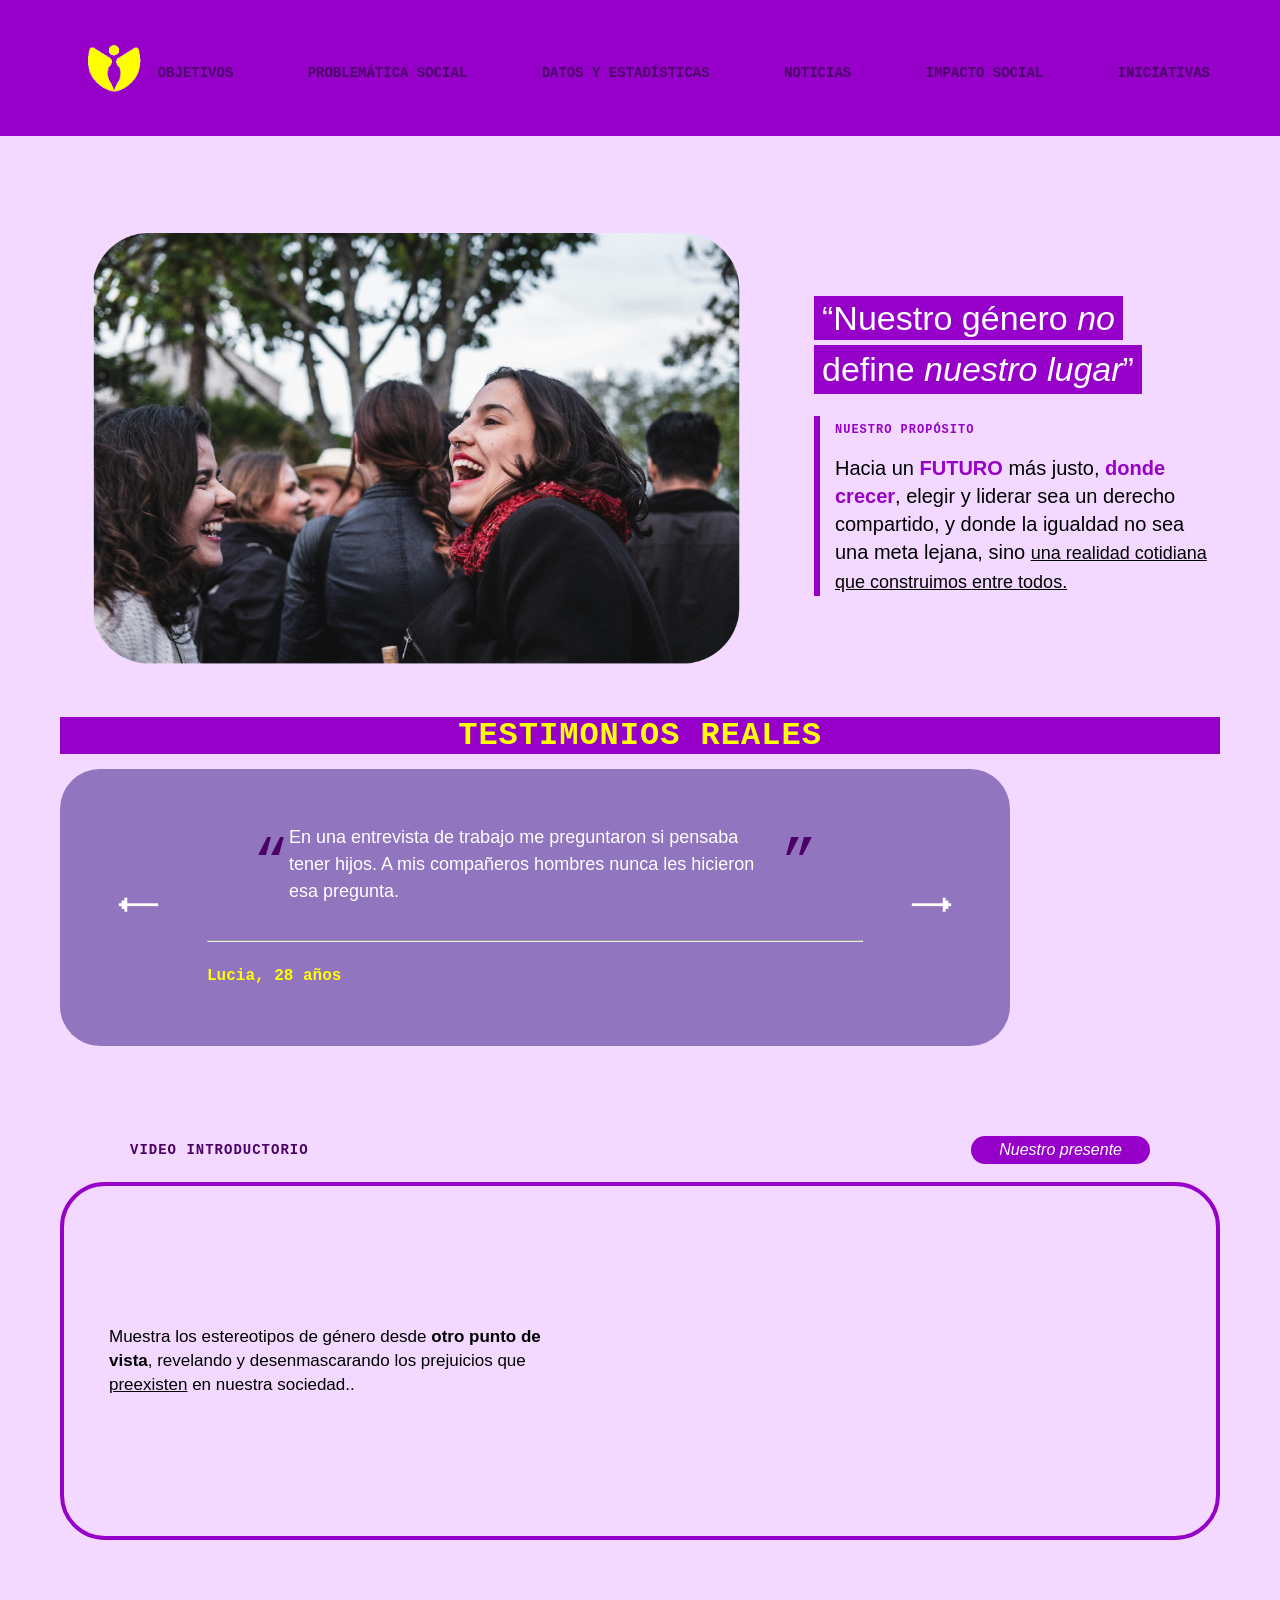
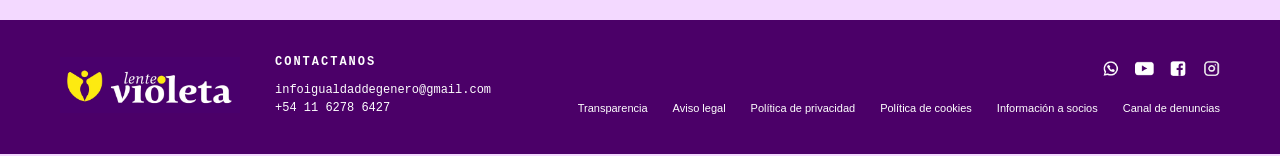
==== commit 0dc4bff1: "jjjj" ====
--- a/index.html
+++ b/index.html
@@ -78,34 +78,31 @@
 
 
     </section>
-  <section class="testimonios">
-    <header class="testimonios-header">
-        <h2>TESTIMONIOS REALES</h2>
-        <h3>HISTORIAS DE MUJERES QUE VIVEN LA DESIGUALDAD TODOS LOS DÍAS.</h3>
-    </header>
+  <!-- ======================================================= -->
+    <!-- SECCIÓN DE TESTIMONIOS REALES                           -->
+    <!-- ======================================================= -->
+    <section class="testimonios">
+        <header class="testimonios-header">
+            <h2>TESTIMONIOS REALES</h2>
+        </header>
 
-    <div class="testimonio-box">
-        <button id="btn-anterior" class="flecha-btn">⭠</button>
+        <div class="testimonio-box">
+            <!-- Flecha izquierda -->
+            <button id="btn-anterior" class="flecha-btn">⭠</button>
 
-        <div class="testimonio-contenido">
-            <span class="comillas">“</span>
-            <p id="testimonio-texto">En una entrevista de trabajo me preguntaron si pensaba tener hijos. A mis compañeros hombres nunca les hicieron esa pregunta.</p>
-            <span class="comillas">”</span>
-            <hr>
-            <h4 id="testimonio-nombre">Lucia, 28 años</h4>
+            <!-- Bloque de contenido -->
+            <div class="testimonio-contenido">
+                <span class="comillas">“</span>
+                <p id="testimonio-texto">En una entrevista de trabajo me preguntaron si pensaba tener hijos. A mis compañeros hombres nunca les hicieron esa pregunta.</p>
+                <span class="comillas">”</span>
+                <hr>
+                <h4 id="testimonio-nombre">Lucia, 28 años</h4>
+            </div>
+
+            <!-- Flecha derecha -->
+            <button id="btn-siguiente" class="flecha-btn">⭢</button>
         </div>
-
-        <button id="btn-siguiente" class="flecha-btn">⭢</button>
-    </div>
-
-    <div class="lista-selectores-nombres">
-        <button class="btn-nombre" data-posicion="0">Lucia, 28 años</button>
-        <button class="btn-nombre" data-posicion="1">Maria, 35 años</button>
-        <button class="btn-nombre" data-posicion="2">Carla, 42 años</button>
-        <button class="btn-nombre" data-posicion="3">Sofía, 24 años</button>
-        <button class="btn-nombre" data-posicion="4">Ana, 17 años</button>
-    </div>
-</section>
+    </section>
 
     <section class="video">
 
--- a/estilos.css
+++ b/estilos.css
@@ -1024,13 +1024,116 @@
 
 /* ========/* ========================= */
 /* PROBLEMASSOCIAL */
+MODO MOBILE
 /* ========================= */
 
+
+/* ==========================================================================
+   PROBLEMASSOCIAL - MODO MOBILE (CELULAR) - Estilos por defecto
+   ========================================================================== */
 
 .genero-main {
     padding: 25px 20px;
 }
 
+/* --- MENÚ HAMBURGUESA (CELULAR) --- */
+.menu-principal {
+    background-color: #6a00a3; /* Rectángulo violeta de fondo en mobile */
+    padding: 15px 20px;
+    position: relative;
+    z-index: 1000;
+    display: flex;
+    justify-content: space-between; 
+    align-items: center;
+    box-sizing: border-box;
+    width: 100%;
+}
+
+/* Forzamos que la imagen del logo no estire la barra */
+.menu-principal img {
+    height: 35px;
+    width: auto;
+    display: block;
+}
+
+/* Ocultamos por completo el checkbox del truco */
+input.menu-checkbox, .menu-checkbox, #menu-check {
+    display: none !important;
+    visibility: hidden;
+    opacity: 0;
+    position: absolute;
+}
+
+/* El botón de las 3 rayitas blancas */
+.hamburguesa-btn {
+    display: flex;
+    flex-direction: column;
+    justify-content: space-between;
+    width: 28px;
+    height: 18px;
+    cursor: pointer;
+    flex-shrink: 0;
+}
+
+.hamburguesa-btn span {
+    width: 100%;
+    height: 3px;
+    background-color: white;
+    border-radius: 2px;
+}
+
+/* 🌟 LISTA DESPLEGABLE EN CELULAR (Fondo blanco, oculta por defecto) */
+.menu-principal > ul {
+    display: none; /* Se oculta al cargar */
+    flex-direction: column;
+    position: absolute;
+    top: 100%;
+    left: 0;
+    width: 100%;
+    background-color: white; /* Tu fondo blanco */
+    margin: 0;
+    padding: 20px;
+    list-style: none;
+    box-sizing: border-box;
+    gap: 15px;
+    box-shadow: 0px 4px 10px rgba(0, 0, 0, 0.1);
+}
+
+/* Al hacer click en la hamburguesa, el checkbox se activa y MUESTRA la lista */
+.menu-checkbox:checked ~ ul {
+    display: flex !important;
+}
+
+/* Enlaces principales oscuros para que contrasten sobre el fondo blanco */
+.menu-principal > ul > li > a {
+    color: #4b0068 !important; /* Letras violetas oscuras */
+    text-decoration: none;
+    font-family: "Space Mono", monospace;
+    font-size: 15px;
+    font-weight: bold;
+    display: block;
+    border-bottom: 1px solid #eee;
+    padding-bottom: 5px;
+}
+
+/* Subsecciones internas en celular */
+.menu-principal ul ul {
+    list-style: none;
+    padding-left: 15px;
+    margin: 5px 0 10px 0;
+    display: flex;
+    flex-direction: column;
+    gap: 8px;
+}
+
+.menu-principal ul ul a {
+    color: #666 !important; /* Gris oscuro para los sub-enlaces */
+    text-decoration: none;
+    font-family: sans-serif;
+    font-size: 13px;
+}
+
+/* --- CUERPO DE LA PÁGINA (CELULAR) --- */
 .genero-header {
     background-color: #d9c3e6;
     padding: 20px;
@@ -1064,6 +1167,8 @@
 .bloque img {
     width: 100%;
     border-radius: 25px;
+    aspect-ratio: 1 / 1;
+    object-fit: cover;
 }
 
 .bloque h2 {
@@ -1106,19 +1211,73 @@
     cursor: pointer;
 }
 
-/* ========================================= */
-/* AJUSTES PARA COMPUTADORA (MODO PC)       */
-/* ========================================= */
+
+/* ==========================================================================
+   AJUSTES PARA COMPUTADORA (MODO PC) - Automático desde 1024px
+   ========================================================================== */
 
 @media (min-width: 1024px) {
 
-   .genero-main {
+    /* 🌟 ELIMINAMOS LA HAMBURGUESA EN PC Y VOLVEMOS TODO HORIZONTAL */
+    .hamburguesa-btn {
+        display: none !important; 
+    }
+
+    .menu-principal {
+        background-color: transparent !important; /* Chau barra violeta rígida */
+        padding: 20px 0 !important;
+        display: block !important;
+        width: 100%;
+    }
+
+    .menu-principal > ul {
+        display: flex !important;          /* Se fuerza a mostrar siempre */
+        flex-direction: row !important;    /* Se alinean horizontalmente */
+        position: static !important;       /* Pierde el comportamiento flotante */
+        background-color: transparent !important; /* Chau fondo blanco de celular */
+        width: 100% !important;
+        justify-content: space-between;    /* Se distribuyen a lo ancho */
+        padding: 0;
+        margin: 0;
+        box-shadow: none !important;
+    }
+
+    .menu-principal > ul > li > a {
+        color: #4b0068 !important;         /* Letras violetas tradicionales */
+        font-size: 14px !important;
+        font-family: "Space Mono", monospace;
+        text-decoration: none;
+        border-bottom: none !important;
+        padding-bottom: 0;
+    }
+
+    /* Hover tradicional para submenús desplegables en PC */
+    .menu-principal ul ul {
+        display: none !important;
+        position: absolute;
+        background-color: white;
+        padding: 10px;
+        border-radius: 8px;
+        box-shadow: 0px 4px 10px rgba(0, 0, 0, 0.1);
+    }
+
+    .menu-principal > ul > li:hover ul {
+        display: flex !important;
+        flex-direction: column !important;
+    }
+
+    .menu-principal ul ul a {
+        color: #666 !important;
+    }
+
+    /* --- ESTRUCTURA GENERAL EN PC --- */
+    .genero-main {
         width: calc(100% - 8cm);
         max-width: 1600px;
         margin: 50px auto 80px;
         padding: 0;
         display: grid;
-        grid-template-columns: 74% 22%; /* Proporciones fieles a Illustrator */
+        grid-template-columns: 74% 22%; 
         column-gap: 4%;
     }
 
@@ -1156,8 +1315,8 @@
     }
 
     .texto-lila p {
-        font-size: 18px;       /* 🌟 Tamaño grande e imponente para los párrafos lilas */
-        line-height: 36px;     /* Separación óptima para que no se pisen las letras */
+        font-size: 18px;       
+        line-height: 36px;     
         margin: 0 0 20px;
         color: #111;
     }
@@ -1168,36 +1327,28 @@
         font-weight: 500;
     }
 
-   
     .bloque {
         display: flex;
         flex-direction: column;
         align-items: flex-start;
         padding: 10px 0;
-        width: 100%;           /* Ocupa todo el ancho de su columna de la grilla */
+        width: 100%;           
         overflow: hidden; 
-        border-radius: 25px;   /* Conserva las esquinas redondeadas generales */
+        border-radius: 25px;   
     }
 
     .bloque img {
-        /* Cambiamos px fijos por porcentaje para que se alinee con el texto */
-        width: 100%;           /* 🌟 SOLUCIÓN: Se estira al nivel exacto del texto */
-        
-        /* Forzamos que siga siendo un cuadrado perfecto sin importar el ancho */
-        aspect-ratio: 1 / 1;   /* 🌟 SOLUCIÓN: Hace que el alto sea igual al ancho automáticamente */
-        
+        width: 100%;           
+        aspect-ratio: 1 / 1;   
         object-fit: cover;
-        border-radius: 25px;   /* Puntas redondas como querías */
+        border-radius: 25px;   
         margin: 0 0 20px 0;    
         display: block;
+        transition: transform 0.3s ease-in-out; 
+    }
         
-        /* Animación de hover suave */
-        transition: transform 0.3s ease-in-out; 
-    }
-        
-    /* 🌟 EFECTO HOVER: Agranda la imagen un 8% cuando pones el cursor encima */
     .bloque:hover img {
-        transform: scale(1.05); /* Un zoom sutil del 5% para que no recorte demasiado la foto */
+        transform: scale(1.05); 
         cursor: pointer;
     }
 
@@ -1224,14 +1375,14 @@
     }
 
     /* COLUMNA DERECHA: REGISTRO */
-   .suscripcion {
-        grid-column: 2;         /* Se ubica en la columna derecha */
-        grid-row: 1 / span 5;    /* 🌟 IMPORTANTE: Abarca el alto desde el texto lila hasta las fotos */
-        align-self: center;     /* 🌟 ESTO LO CENTRA EN EL MEDIO PERFECTO */
-        justify-self: end;      /* Lo empuja hacia el borde derecho */
-        
+    .suscripcion {
+        grid-column: 2;         
+        grid-row: 1 / span 5;    
+        align-self: center;     
+        justify-self: end;      
         width: 100%;
         max-width: 300px;
+        margin-top: 0;
     }
 
     .suscripcion h3 {
@@ -1281,77 +1432,73 @@
     }
 
     /* El <dialog> flotante que oscurece el fondo */
-dialog.modal-suscripcion {
-    display: none; 
-    position: fixed;
-    z-index: 9999;
-    left: 0;
-    top: 0;
-    width: 100%;
-    height: 100%;
-    background-color: rgba(0, 0, 0, 0.5); 
-    justify-content: center;
-    align-items: center;
-    border: none; /* Quita el borde por defecto de la etiqueta dialog */
-}
-
-/* El <fieldset> blanco con tu diseño */
-.modal-contenido {
-    background-color: white;
-    padding: 30px 40px;
-    border: 3px solid #d9534f; 
-    border-radius: 10px;
-    text-align: center;
-    box-shadow: 0px 4px 15px rgba(0, 0, 0, 0.2);
-    max-width: 400px;
-    width: 90%;
-    margin: auto; /* Centra el fieldset */
-}
-
-.modal-contenido h2 {
-    color: #333;
-    font-size: 22px;
-    margin-bottom: 25px;
-    font-family: sans-serif;
-}
-
-/* El <menu> de los botones */
-.modal-botones {
-    display: flex;
-    justify-content: space-around;
-    align-items: center;
-    padding: 0;
-    margin: 0;
-    list-style: none;
-}
-
-/* Botones idénticos a tu Illustrator */
-.btn-modal {
-    padding: 10px 25px;
-    border-radius: 20px; 
-    font-size: 16px;
-    cursor: pointer;
-    border: none;
-    transition: background 0.2s;
-}
-
-.btn-cancelar {
-    background-color: transparent;
-    color: #555;
-    border: 1px solid #ccc;
-}
-
-.btn-acceptar {
-    background-color: #e54d42; 
-    color: white;
-    font-weight: bold;
-}
-
-.btn-acceptar:hover {
-    background-color: #c9302c;
-}
-
-    .menu-principal a {
-        font-family: "Space Mono", monospace;
-    }
-}
+    dialog.modal-suscripcion {
+        display: none; 
+        position: fixed;
+        z-index: 9999;
+        left: 0;
+        top: 0;
+        width: 100%;
+        height: 100%;
+        background-color: rgba(0, 0, 0, 0.5); 
+        justify-content: center;
+        align-items: center;
+        border: none; 
+    }
+
+    /* El <fieldset> blanco con tu diseño */
+    .modal-contenido {
+        background-color: white;
+        padding: 30px 40px;
+        border: 3px solid #d9534f; 
+        border-radius: 10px;
+        text-align: center;
+        box-shadow: 0px 4px 15px rgba(0, 0, 0, 0.2);
+        max-width: 400px;
+        width: 90%;
+        margin: auto; 
+    }
+
+    .modal-contenido h2 {
+        color: #333;
+        font-size: 22px;
+        margin-bottom: 25px;
+        font-family: sans-serif;
+    }
+
+    /* El <menu> de los botones */
+    .modal-botones {
+        display: flex;
+        justify-content: space-around;
+        align-items: center;
+        padding: 0;
+        margin: 0;
+        list-style: none;
+    }
+
+    /* Botones idénticos a tu Illustrator */
+    .btn-modal {
+        padding: 10px 25px;
+        border-radius: 20px; 
+        font-size: 16px;
+        cursor: pointer;
+        border: none;
+        transition: background 0.2s;
+    }
+
+    .btn-cancelar {
+        background-color: transparent;
+        color: #555;
+        border: 1px solid #ccc;
+    }
+
+    .btn-acceptar {
+        background-color: #e54d42; 
+        color: white;
+        font-weight: bold;
+    }
+
+    .btn-acceptar:hover {
+        background-color: #c9302c;
+    }
+}
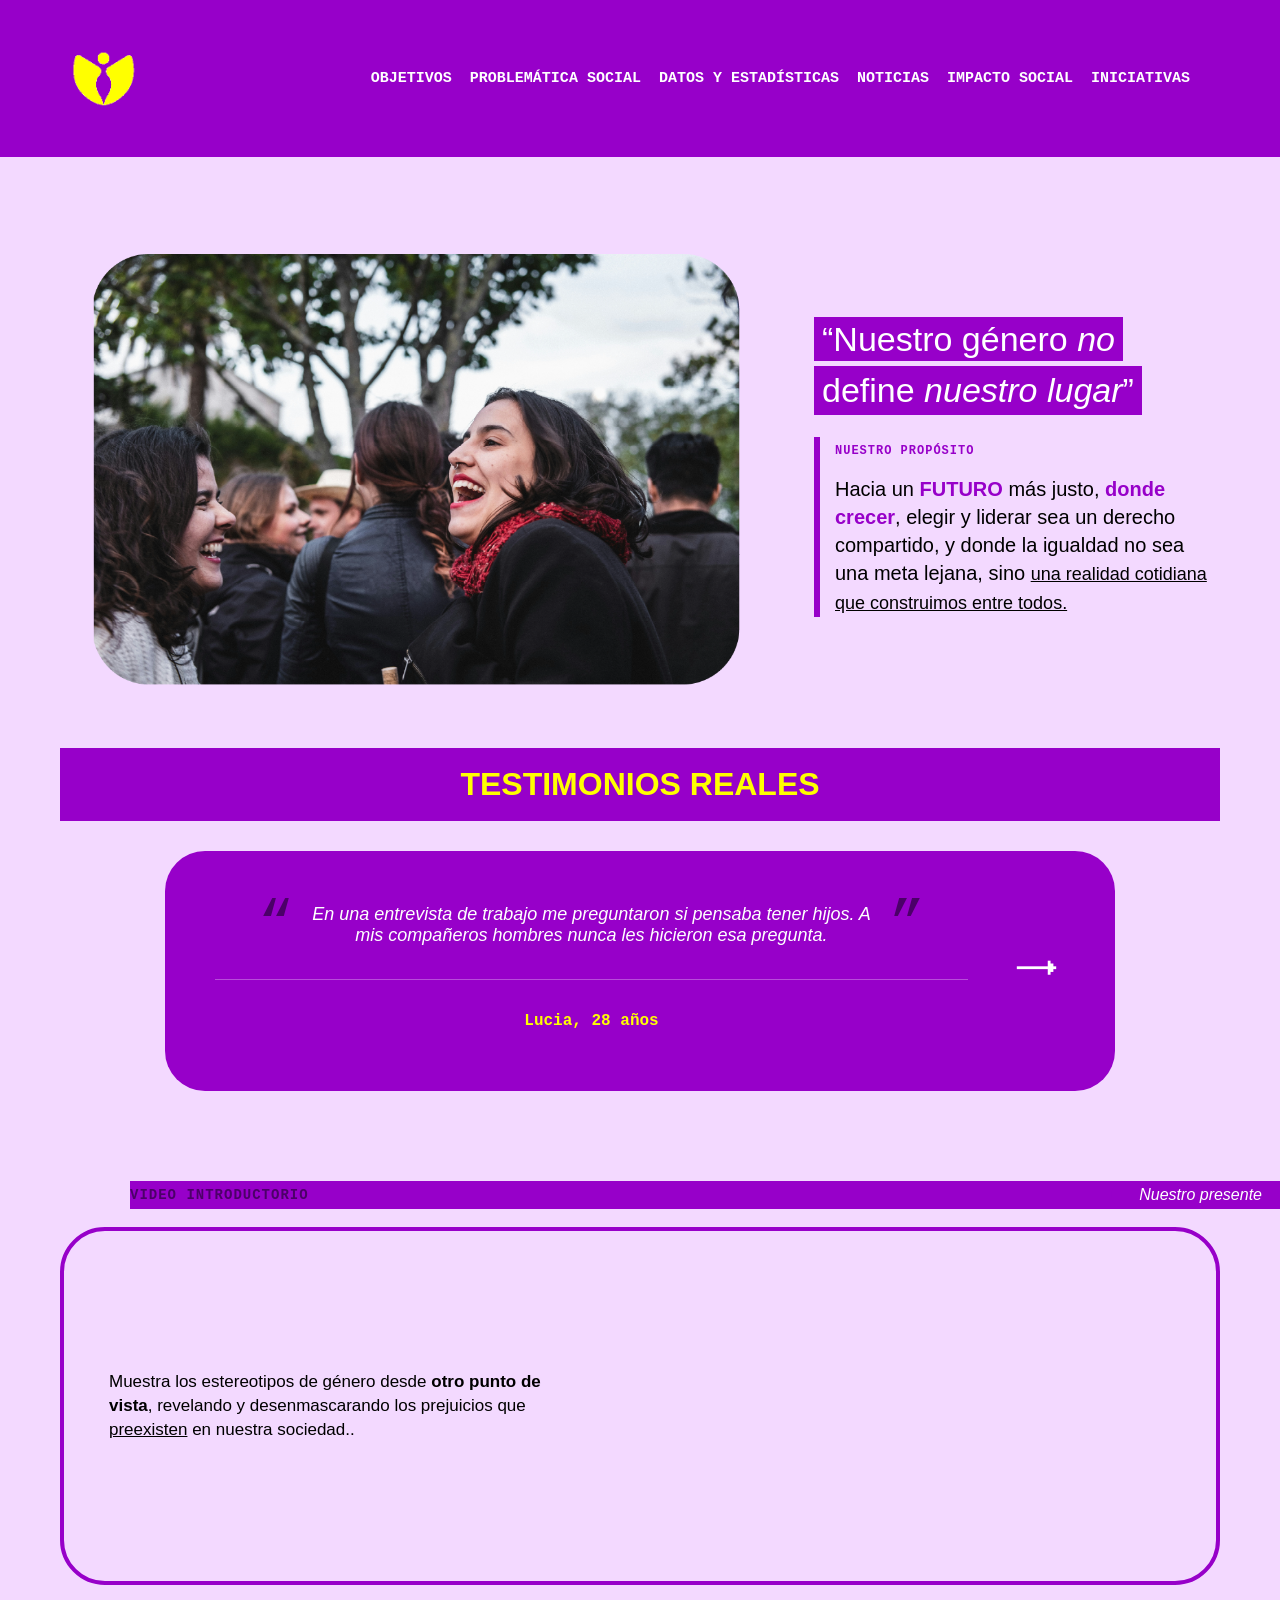
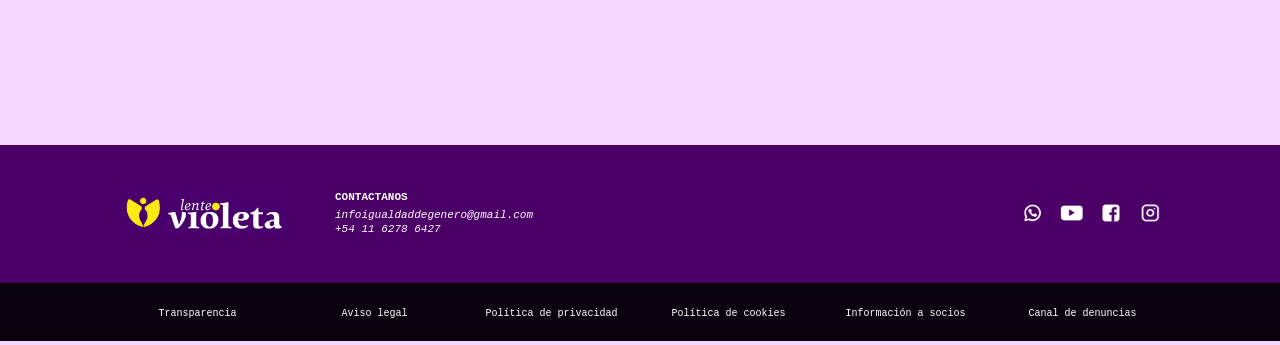
==== commit 753dd850: "sacoflecha" ====
--- a/index.html
+++ b/index.html
@@ -87,8 +87,7 @@
         </header>
 
         <div class="testimonio-box">
-            <!-- Flecha izquierda -->
-            <button id="btn-anterior" class="flecha-btn">⭠</button>
+            
 
             <!-- Bloque de contenido -->
             <div class="testimonio-contenido">
--- a/estilos.css
+++ b/estilos.css
@@ -143,112 +143,143 @@
     font-weight: 700;
     letter-spacing: 1px;
 }
- /* ======================================================= */
-/* TESTIMONIOS BASE (CELULAR) - ESTILO IMAGE_6             */
 /* ======================================================= */
-.testimonios-header {
-    display: flex;
-    justify-content: center;
-    align-items: center;
-    text-align: center;
-    margin-top: 40px;
-    margin-bottom: 15px;
-    padding: 0 20px;
-}
-
-.testimonios-header h2 {
-    font-family: "Space Mono", monospace;
-    color: #ffff00;
-    font-size: 22px;
-    letter-spacing: 1px;
-    margin: 0;
-    text-align: center;
-    width: 100%;
-}
-
-.testimonios-header h3 {
-    font-size: 13px;
-    font-weight: normal;
-    color: #9700c9;
-    display: none;
-}
-
-.testimonio-carrusel {
-    display: flex;
-    flex-direction: column;
-    align-items: center;
-    gap: 15px;
-    max-width: 90%;
-    margin: 20px auto;
-}
-
-.testimonio-box {
-    width: 100%;
-    background-color: #9275bf; /* Color morado medio de tu diseño */
-    border-radius: 0px;        /* Rectangular como tu maqueta */
-    overflow: hidden;
-    display: flex;
-    flex-direction: column;
-}
-
-/* El recuadro superior más claro */
-.testimonio-principal {
-    background-color: #a892d1; /* Morado claro de la foto */
-    padding: 30px 20px;
-    position: relative;
-    text-align: center;
-}
-
-.comillas {
-    font-size: 60px;
-    color: #4b0068;
-    font-family: "Space Mono", monospace;
-    display: block;
-    line-height: 0.2;
-}
-
-#testimonio-texto {
-    color: #ffffff;
-    font-size: 16px;
-    line-height: 1.5;
-    margin: 15px 0;
-}
-
-#testimonio-nombre {
-    color: #ffff00;
-    font-family: "Space Mono", monospace;
-    font-size: 14px;
-    font-weight: 700;
-    margin-top: 15px;
-}
-
-/* La lista inferior de nombres */
-.lista-nombres-fija {
-    display: flex;
-    flex-direction: column;
-}
-
-.renglon-nombre {
-    color: rgba(255, 255, 255, 0.7);
-    font-family: "Space Mono", monospace;
-    font-size: 14px;
-    padding: 12px 25px;
-    border-top: 1px solid rgba(255, 255, 255, 0.15);
-}
-
-/* Degradados sutiles para los renglones como en tu imagen */
-.renglon-nombre:nth-child(1) { background-color: #8869b8; }
-.renglon-nombre:nth-child(2) { background-color: #7e5eb1; }
-.renglon-nombre:nth-child(3) { background-color: #7454aa; }
-.renglon-nombre:nth-child(4) { background-color: #6a4aa3; }
-
-.flecha-btn {
-    background: none;
-    border: none;
-    font-size: 35px;
-    color: #ffffff;
-    cursor: pointer;
-}
+/* TESTIMONIOS BASE (CELULAR) - CORREGIDO Y AISLADO        */
+/* ======================================================= */
+@media (max-width: 1023px) {
+    .testimonios-header {
+        display: flex;
+        justify-content: center;
+        align-items: center;
+        text-align: center;
+        margin-top: 40px;
+        margin-bottom: 15px;
+        padding: 0 20px;
+    }
+
+    .testimonios-header h2 {
+        font-family: "Space Mono", monospace;
+        color: #ffff00 !important; /* 🌟 Título Amarillo en celular */
+        font-size: 22px;
+        letter-spacing: 1px;
+        margin: 0;
+        text-align: center;
+        width: 100%;
+    }
+
+    .testimonios-header h3 {
+        font-size: 13px;
+        font-weight: normal;
+        color: #9700c9;
+        display: none;
+    }
+
+    .testimonio-carrusel {
+        display: flex;
+        flex-direction: column;
+        align-items: center;
+        gap: 15px;
+        max-width: 90%;
+        margin: 20px auto;
+    }
+
+    .testimonio-box {
+        width: 100%;
+        background-color: #9275bf; 
+        border-radius: 40px; /* Redondeado lindo para celu */
+        overflow: hidden;
+        display: flex;
+        flex-direction: column; /* Alinea los bloques para abajo */
+        padding: 20px 10px;
+    }
+
+    /* El recuadro superior más claro */
+    .testimonio-principal {
+        order: 1; /* Esto lo deja arriba */
+        background-color: #a892d1; 
+        padding: 30px 15px;
+        position: relative;
+        text-align: center;
+        display: flex;
+        flex-direction: row; /*  Comillas al costado en celu */
+        flex-wrap: wrap;     /* Permite que la línea y el nombre bajen */
+        align-items: center;
+        justify-content: center;
+    }
+
+    .comillas {
+        font-size: 45px;
+        color: #4b0068;
+        font-family: "Space Mono", monospace;
+        display: inline-block;
+        vertical-align: middle;
+        line-height: 1;
+    }
+
+    #testimonio-texto {
+        color: #ffffff;
+        font-size: 15px;
+        line-height: 1.5;
+        margin: 0 10px;
+        display: inline-block;
+        vertical-align: middle;
+        flex: 1;
+        max-width: 75%;
+        font-style: italic;
+    }
+
+    /*  Línea divisoria más larga y notoria */
+    .testimonio-principal hr {
+        width: 85% !important; /* Más larga */
+        border: none;
+        height: 2px !important; /* Más gruesa */
+        background-color: rgba(255, 255, 255, 0.7) !important; /* Blanco fuerte */
+        margin: 20px auto 10px;
+        display: block;
+    }
+
+    #testimonio-nombre {
+        width: 100%; /* Toma todo el ancho para quedar abajo de la línea */
+        color: #ffff00;
+        font-family: "Space Mono", monospace;
+        font-size: 14px;
+        font-weight: 700;
+        margin-top: 10px;
+        text-align: center;
+    }
+
+    /* La lista inferior de nombres */
+    .lista-nombres-fija {
+        order: 2; /* Va abajo del testimonio principal */
+        display: flex;
+        flex-direction: column;
+    }
+
+    .renglon-nombre {
+        color: rgba(255, 255, 255, 0.7);
+        font-family: "Space Mono", monospace;
+        font-size: 14px;
+        padding: 12px 25px;
+        border-top: 1px solid rgba(255, 255, 255, 0.15);
+    }
+
+    .renglon-nombre:nth-child(1) { background-color: #8869b8; }
+    .renglon-nombre:nth-child(2) { background-color: #7e5eb1; }
+    .renglon-nombre:nth-child(3) { background-color: #7454aa; }
+    .renglon-nombre:nth-child(4) { background-color: #6a4aa3; }
+
+    /* Reordenamos las flechas abajo de todo */
+    .flecha-btn {
+        order: 3; /* Mandamos las flechas al final */
+        background: none;
+        border: none;
+        font-size: 35px;
+        color: #ffffff;
+        cursor: pointer;
+        display: inline-block;
+        margin: 10px 15px 0; /* Les da espacio */
+    }
+} /* Esta llave cierra el candado de celular */
 
 /* BLOQUE DE VIDEO */
 .video {
@@ -307,83 +338,9 @@
     border-radius: 32px 32px 0 0;
 }
 
-/* FOOTER */
-.footer {
-    background-color: #4b0068;
-
-    width: 100%;
-    margin: 40px 0 0;
-
-    padding: 40px 0 0;
-     color: white;
-}
-
-.footer-contenido {
-    max-width: 1200px;
-    margin: auto;
-    padding: 0 20px;
-}
-
-.footer address p {
-    color: white;
-}
-
-.footer img {
-    width: 140px;
-    margin-bottom: 40px;
-}
-
-.footer h3 {
-    font-family: "Space Mono", monospace;
-    font-size: 14px;
-    letter-spacing: 2px;
-    margin-bottom: 20px;
-}
-
-address {
-    font-style: normal;
-    font-family: "Space Mono", monospace;
-    font-size: 13px;
-}
-
-.redes {
-    list-style: none;   /* ❌ saca los puntos */
-    padding: 0;
-    margin: 25px 0;
-
-    display: flex;
-}
-
-.redes li {
-    margin: 0;
-}
-
-.redes img {
-    width: 120px; /* o el tamaño que venías usando */
-}
-
-.links {
-    background-color: black;
-
-    width: 100vw; /* 👈 ocupa TODA la pantalla */
-    margin-left: calc(-50vw + 50%); /* 👈 rompe el contenedor */
-
-    padding: 25px 20px 35px;
-    box-sizing: border-box;
-
-    list-style: none;
-    display: flex;
-    flex-wrap: wrap;
-    gap: 12px 20px;
-    
-}
-
-
-.links a {
-    color: white;
-    text-decoration: none;
-    font-size: 12px;
-}
+
+
+
 
 
 
@@ -540,55 +497,106 @@
     .subrayado {
         text-decoration: underline;
     }
-/* --- AJUSTES DE TESTIMONIOS PARA COMPUTADORA --- */
+/* --- AJUSTES DE TESTIMONIOS PARA COMPUTADORA (CENTRADITO) --- */
+    .testimonios-header {
+        width: 100%;
+        text-align: center;
+        display: block; /* Asegura que no use flex del celu */
+        margin-top: 50px;
+        margin-bottom: 20px;
+    }
+
     .testimonios-header h2 {
         font-size: 32px;
-        color: #ffff00;      /* Título amarillo flúor */
-        text-align: center;  /* Centrado perfecto */
+        color: #ffff00;      /* Tu amarillo flúor */
+        text-align: center;  /* ¡Centrado de una! */
+        width: 100%;
+        margin: 0 auto;
+        display: block;
     }
 
     .testimonio-box {
-        flex-direction: row; /* Pone las flechas a los costados en línea horizontal */
+        display: flex;
+        flex-direction: row !important; /* 🌟 FUERZA LAS FLECHAS A LOS COSTADOS */
+        align-items: center;
+        justify-content: center;
+        background-color: #9700c9; 
         padding: 40px 50px;
         border-radius: 40px;
-        max-width: 850px;    /* Ancho ideal para que respiren los elementos */
+        max-width: 850px;
+        margin: 30px auto 60px;
         gap: 40px;
     }
 
+    /* 🌟 ANULAMOS EL ORDER DEL CELULAR PARA LAS FLECHAS Y EL CONTENIDO */
+    #btn-anterior {
+        order: 0 !important; 
+        margin-right: 0;
+    }
+
     .testimonio-contenido {
+        order: 1 !important; 
         display: flex;
         align-items: center;
         justify-content: center;
-        flex-wrap: wrap;     /* Permite que las comillas y el texto queden en fila y el nombre baje */
+        flex-wrap: wrap; /* Mantiene comillas al costado y tira el nombre abajo */
+        flex: 1;
+    }
+
+    #btn-siguiente {
+        order: 2 !important; 
+        margin-left: 0;
     }
 
     .comillas {
-        font-size: 60px;     /* Comillas más grandes al costado del texto */
+        font-size: 60px;
+        color: #4b0068;
+        display: inline-block;
+        font-family: "Space Mono", monospace;
     }
 
     #testimonio-texto {
         font-size: 18px;
-        max-width: 75%;      /* Equilibrio para que las comillas no pisen las letras */
+        color: #ffffff;
+        display: inline-block;
+        max-width: 75%;
+        margin: 0 15px;
+        text-align: center;
+        font-style: italic;
     }
 
     .testimonio-contenido hr {
-        width: 100%;         /* Corta la fila para tirar la línea y el nombre abajo */
+        width: 100%; /* Rompe la línea para mandar el nombre abajo */
+        border: none;
+        height: 1.5px;
+        background-color: rgba(255, 255, 255, 0.3);
         margin: 20px 0 10px 0;
     }
 
     #testimonio-nombre {
-        width: 100%;         /* Fuerza al nombre a centrarse abajo del todo */
+        width: 100%;
+        text-align: center;
+        color: #ffff00;
+        font-family: "Space Mono", monospace;
         font-size: 16px;
     }
 
+    /* 🌟 FLECHAS LIMPIAS Y CON HOVER AMARILLO FLÚOR */
     .flecha-btn {
-        font-size: 45px;     /* Flechas grandes y visibles al costado */
+        background: transparent !important; /* Saca cualquier recuadro gris */
+        border: none !important;            /* Saca bordes raros */
+        font-size: 45px;
+        color: #ffffff !important;          /* Blancas por defecto */
+        cursor: pointer;
         transition: transform 0.2s ease, color 0.2s ease;
     }
 
-    .flecha-btn:hover {
+    .flecha-btn:hover,
+    .flecha-btn:active,
+    .flecha-btn:focus {
+        color: #ffff00 !important; /* 🌟 SE COPIAN EN AMARILLO AL TOCARLAS */
         transform: scale(1.2);
-        color: #ffff00;
+        outline: none;
     }
     /* VIDEO PC HORIZONTAL */
     .video {
@@ -629,88 +637,8 @@
         margin-left: 0;
         border-radius: 35px;
     }
-
-    /* FOOTER PC */
-    .footer {
-    width: 100%;
-    margin: 0;
-    padding: 35px 0;
-    background-color: #4b0068;
-    color: white;
-}
-
-.footer-contenido {
-    max-width: 1200px;
-    margin: auto;
-    padding: 0 60px;
-
-    display: flex;
-    justify-content: space-between;
-    align-items: center;
-}
-
-.footer-left {
-    display: flex;
-    align-items: center;
-    gap: 35px;
-}
-
-.footer-texto {
-    display: flex;
-    flex-direction: column;
-}
-
-.footer img {
-    width: 180px;
-    margin: 0;
-}
-
-.footer h3 {
-    margin: 0 0 10px;
-    font-size: 12px;
-}
-
-.footer address p {
-    color: white;
-    margin: 4px 0;
-    font-size: 12px;
-}
-
-.footer-right {
-    display: flex;
-    flex-direction: column;
-    align-items: flex-end;
-    gap: 14px;
-}
-
-.redes {
-    margin: 0;
-    padding: 0;
-}
-
-.redes img {
-    width: 120px;
-}
-
-.links {
-    background: none;
-    width: auto;
-    margin: 0;
-    padding: 0;
-
-    display: flex;
-    flex-wrap: wrap;
-    justify-content: flex-end;
-    gap: 12px 25px;
-}
-
-.links a {
-    color: white;
-    font-size: 11px;
-}
-
-}
-
+}
+   
 
 
 
@@ -937,81 +865,7 @@
     }
 }
 
-    .footer {
-        width: 100%;
-        margin: 0;
-        padding: 35px 0;
-        background-color: #4b0068;
-        color: white;
-    }
-
-    .footer-contenido {
-        max-width: 1200px;
-        margin: auto;
-        padding: 0 60px;
-        display: flex;
-        justify-content: space-between;
-        align-items: center;
-    }
-
-    .footer-left {
-        display: flex;
-        align-items: center;
-        gap: 35px;
-    }
-
-    .footer-texto {
-        display: flex;
-        flex-direction: column;
-    }
-
-    .footer img {
-        width: 180px;
-        margin: 0;
-    }
-
-    .footer h3 {
-        margin: 0 0 10px;
-        font-size: 12px;
-    }
-
-    .footer address p {
-        color: white;
-        margin: 4px 0;
-        font-size: 12px;
-    }
-
-    .footer-right {
-        display: flex;
-        flex-direction: column;
-        align-items: flex-end;
-        gap: 14px;
-    }
-
-    .redes {
-        margin: 0;
-        padding: 0;
-    }
-
-    .redes img {
-        width: 120px;
-    }
-
-    .links {
-        background: none;
-        width: auto;
-        margin: 0;
-        padding: 0;
-        display: flex;
-        flex-wrap: wrap;
-        justify-content: flex-end;
-        gap: 12px 25px;
-    }
-
-    .links a {
-        color: white;
-        font-size: 11px;
-    }
+      
 
 
 
@@ -1027,113 +881,159 @@
 MODO MOBILE
 /* ========================= */
 
-
-/* ==========================================================================
-   PROBLEMASSOCIAL - MODO MOBILE (CELULAR) - Estilos por defecto
-   ========================================================================== */
+body {
+    margin: 0;
+    padding: 0;
+    overflow-x: hidden;
+}
 
 .genero-main {
     padding: 25px 20px;
-}
-
-/* --- MENÚ HAMBURGUESA (CELULAR) --- */
-.menu-principal {
-    background-color: #6a00a3; /* Rectángulo violeta de fondo en mobile */
-    padding: 15px 20px;
+    box-sizing: border-box;
+}
+.genero-header {
+    background-color: transparent !important; 
+    padding: 0 0 10px 0;
+}
+
+/* LA BARRA SUPERIOR VIOLETA */
+header {
+    background-color: #9700c9 !important;
+    width: 100%;
     position: relative;
     z-index: 1000;
+
     display: flex;
-    justify-content: space-between; 
+    justify-content: space-between;
     align-items: center;
+
+    padding: 18px 5%;
     box-sizing: border-box;
-    width: 100%;
-}
-
-/* Forzamos que la imagen del logo no estire la barra */
-.menu-principal img {
-    height: 35px;
+}
+
+header > a img {
+    height: 58px !important;
     width: auto;
     display: block;
 }
 
-/* Ocultamos por completo el checkbox del truco */
-input.menu-checkbox, .menu-checkbox, #menu-check {
-    display: none !important;
-    visibility: hidden;
-    opacity: 0;
-    position: absolute;
-}
-
-/* El botón de las 3 rayitas blancas */
+.menu-principal {
+    display: flex !important;
+    align-items: center !important;
+    position: relative !important;
+}
+
+/* El checkbox oculto pero funcional */
+.menu-checkbox {
+    display: block !important;
+    position: absolute !important;
+    top: 0 !important;
+    left: 0 !important;
+    width: 32px !important;
+    height: 22px !important;
+    opacity: 0 !important; /* Invisible pero clickable arriba del botón */
+    cursor: pointer !important;
+    z-index: 1002 !important;
+    margin: 0 !important;
+}
+
+/* El diseño visual de las tres rayitas */
 .hamburguesa-btn {
-    display: flex;
-    flex-direction: column;
-    justify-content: space-between;
-    width: 28px;
-    height: 18px;
-    cursor: pointer;
-    flex-shrink: 0;
+    display: flex !important;
+    flex-direction: column !important;
+    justify-content: space-between !important;
+    width: 32px !important;
+    height: 22px !important;
+    cursor: pointer !important;
+    position: relative !important;
+    z-index: 1001 !important;
 }
 
 .hamburguesa-btn span {
-    width: 100%;
-    height: 3px;
-    background-color: white;
-    border-radius: 2px;
-}
-
-/* 🌟 LISTA DESPLEGABLE EN CELULAR (Fondo blanco, oculta por defecto) */
+    width: 100% !important;
+    height: 3px !important;
+    background-color: #ffffff !important; /* Fuerza las rayitas a blanco */
+    border-radius: 3px !important;
+    display: block !important;
+}
+
+/* ==========================================================================
+   MENÚ DESPLEGABLE MOBILE
+   ========================================================================== */
+
 .menu-principal > ul {
-    display: none; /* Se oculta al cargar */
-    flex-direction: column;
-    position: absolute;
-    top: 100%;
-    left: 0;
-    width: 100%;
-    background-color: white; /* Tu fondo blanco */
-    margin: 0;
-    padding: 20px;
-    list-style: none;
-    box-sizing: border-box;
-    gap: 15px;
-    box-shadow: 0px 4px 10px rgba(0, 0, 0, 0.1);
-}
-
-/* Al hacer click en la hamburguesa, el checkbox se activa y MUESTRA la lista */
+    display: none !important; /* Oculto por defecto */
+    position: absolute !important;
+    top: calc(100% + 18px) !important; /* Baja justo abajo de la barra violeta */
+    right: -5% !important; /* Se pega al borde derecho de la pantalla */
+    width: 250px !important; /* Ancho cómodo tipo tarjeta flotante */
+    background-color: #9700c9 !important; /* Violeta del header */
+    list-style: none !important;
+    list-style-type: none !important;
+    margin: 0 !important;
+    padding: 25px 20px !important;
+    box-sizing: border-box !important;
+    flex-direction: column !important;
+    gap: 18px !important;
+    border-radius: 0 0 0 20px !important; /* Esquina redondeada abajo a la izq */
+    box-shadow: 0px 8px 16px rgba(0,0,0,0.3) !important; /* Sombrita para que flote prolijo */
+    z-index: 999 !important;
+}
+
+/* 🌟 EL ACTIVADOR CLAVE: Cuando el check está activo, muestra la lista */
 .menu-checkbox:checked ~ ul {
     display: flex !important;
 }
 
-/* Enlaces principales oscuros para que contrasten sobre el fondo blanco */
+.menu-principal > ul > li {
+    list-style: none !important;
+    list-style-type: none !important;
+    position: relative !important;
+    text-align: left !important;
+}
+
 .menu-principal > ul > li > a {
-    color: #4b0068 !important; /* Letras violetas oscuras */
-    text-decoration: none;
-    font-family: "Space Mono", monospace;
-    font-size: 15px;
-    font-weight: bold;
-    display: block;
-    border-bottom: 1px solid #eee;
-    padding-bottom: 5px;
-}
-
-/* Subsecciones internas en celular */
+    color: #ffffff !important;
+    font-family: "Space Mono", monospace !important;
+    font-size: 15px !important;
+    font-weight: 700 !important;
+    text-decoration: none !important;
+    display: block !important;
+}
+
+/* ==========================================================================
+   SUBMENÚ INTERNO (MOBILE)
+   ========================================================================== */
+
 .menu-principal ul ul {
-    list-style: none;
-    padding-left: 15px;
-    margin: 5px 0 10px 0;
-    display: flex;
-    flex-direction: column;
-    gap: 8px;
+    display: flex !important;
+    flex-direction: column !important;
+    gap: 10px !important;
+    list-style: none !important;
+    list-style-type: none !important;
+    padding-left: 15px !important;
+    margin-top: 10px !important;
+}
+
+.menu-principal ul ul li {
+    list-style: none !important;
+    list-style-type: none !important;
 }
 
 .menu-principal ul ul a {
-    color: #666 !important; /* Gris oscuro para los sub-enlaces */
-    text-decoration: none;
-    font-family: sans-serif;
-    font-size: 13px;
-}
-
-/* --- CUERPO DE LA PÁGINA (CELULAR) --- */
+    color: rgba(255, 255, 255, 0.85) !important; /* Blanco sutilmente traslúcido */
+    font-size: 13px !important;
+    text-decoration: none !important;
+    font-family: "Space Mono", monospace !important;
+    display: block !important;
+}
+
+.menu-principal ul ul a:hover,
+    .menu-principal ul ul a:active {
+        color: #ffeb3b !important; /* El amarillo brillante */
+    }
+
+/* --- INTERIOR DE LA PÁGINA (MOBILE) --- */
 .genero-header {
     background-color: #d9c3e6;
     padding: 20px;
@@ -1144,6 +1044,7 @@
     font-family: "Space Mono", monospace;
     font-size: 11px;
     margin: 0;
+    color: #9700c9;
 }
 
 .genero-header h1 {
@@ -1153,7 +1054,10 @@
 }
 
 .genero-contenido {
-    margin-top: 25px;
+    margin-top: 20px;
+    background-color: #d9c3e6; /* El fondo lila se aplica acá */
+    padding: 25px 20px;        /* Espaciado interno para que no pegue al borde */
+    border-radius: 25px;       /* Bordes redondeados del bloque */
     display: flex;
     flex-direction: column;
     gap: 30px;
@@ -1167,8 +1071,7 @@
 .bloque img {
     width: 100%;
     border-radius: 25px;
-    aspect-ratio: 1 / 1;
-    object-fit: cover;
+    display: block;
 }
 
 .bloque h2 {
@@ -1177,11 +1080,13 @@
     border-bottom: 2px solid #9700c9;
     margin: 10px 0;
     padding-bottom: 4px;
+    color: #6a00a3;
 }
 
 .bloque p {
     font-size: 15px;
     margin: 0;
+    color: #111;
 }
 
 .suscripcion {
@@ -1212,65 +1117,303 @@
 }
 
 
+
 /* ==========================================================================
-   AJUSTES PARA COMPUTADORA (MODO PC) - Automático desde 1024px
+   2. MODO COMPUTADORA (PC) - SE ACTIVA A PARTIR DE 1024px
    ========================================================================== */
 
 @media (min-width: 1024px) {
 
-    /* 🌟 ELIMINAMOS LA HAMBURGUESA EN PC Y VOLVEMOS TODO HORIZONTAL */
+
+body {
+    margin: 0;
+    padding: 0;
+    overflow-x: hidden;
+}
+
+.genero-main {
+    padding: 25px 20px;
+    box-sizing: border-box;
+}
+
+/* LA BARRA SUPERIOR VIOLETA */
+header {
+    background-color: #9700c9 !important;
+    width: 100%;
+    position: relative;
+    z-index: 1000;
+    display: flex;
+    justify-content: space-between;
+    align-items: center;
+    padding: 18px 5%;
+    box-sizing: border-box;
+}
+
+    .links li {
+        list-style: none !important;
+        list-style-type: none !important;
+        width: 100% !important;
+        text-align: center !important;
+    }
+
+    .links a {
+        color: #ffffff !important;
+        font-size: 13px !important;
+        text-decoration: none !important;
+        display: inline-block !important;
+    }
+    @media (max-width: 1023px) {
+
+    .footer {
+        background-color: #4b0068 !important;
+        width: 100% !important;
+        margin-top: 40px !important;
+        padding: 35px 0 0 !important;
+        color: white !important;
+    }
+
+    .footer-contenido {
+        width: 100% !important;
+        padding: 0 !important;
+        display: flex !important;
+        flex-direction: column !important;
+        align-items: stretch !important;
+        text-align: left !important;
+    }
+
+    .footer-left {
+        padding: 0 35px !important;
+        display: flex !important;
+        flex-direction: column !important;
+        align-items: flex-start !important;
+    }
+
+    .footer-left img {
+        width: 230px !important;
+        margin: 0 auto 30px !important;
+        display: block !important;
+    }
+
+    .footer-texto h3 {
+        color: white !important;
+        font-size: 15px !important;
+        margin: 0 0 15px !important;
+    }
+
+    .footer address p {
+        color: white !important;
+        font-size: 13px !important;
+        margin: 8px 0 !important;
+    }
+
+    .footer-right {
+        width: 100% !important;
+        display: flex !important;
+        flex-direction: column !important;
+        align-items: stretch !important;
+        margin-top: 25px !important;
+    }
+
+    .redes {
+        order: 1 !important;
+        list-style: none !important;
+        padding: 0 35px !important;
+        margin: 0 0 30px !important;
+        display: flex !important;
+        justify-content: flex-start !important;
+    }
+
+    .redes img {
+        width: 150px !important;
+        height: auto !important;
+    }
+
+    .links {
+        order: 2 !important;
+        background-color: #0b020f !important;
+        width: 100% !important;
+        padding: 28px 35px 45px !important;
+        margin: 0 !important;
+        box-sizing: border-box !important;
+
+        list-style: none !important;
+        display: flex !important;
+        flex-wrap: wrap !important;
+        gap: 14px 24px !important;
+    }
+
+    .links li {
+        list-style: none !important;
+    }
+
+    .links a {
+        color: white !important;
+        font-size: 12px !important;
+        text-decoration: none !important;
+    }
+}
+}
+
+ /* OCULTAR HAMBURGUESA */
+
     .hamburguesa-btn {
-        display: none !important; 
-    }
+        display: none !important;
+    }
+
+    /* MENÚ WEB */
 
     .menu-principal {
-        background-color: transparent !important; /* Chau barra violeta rígida */
-        padding: 20px 0 !important;
-        display: block !important;
-        width: 100%;
+        display: flex;
+        align-items: center;
     }
 
     .menu-principal > ul {
-        display: flex !important;          /* Se fuerza a mostrar siempre */
-        flex-direction: row !important;    /* Se alinean horizontalmente */
-        position: static !important;       /* Pierde el comportamiento flotante */
-        background-color: transparent !important; /* Chau fondo blanco de celular */
-        width: 100% !important;
-        justify-content: space-between;    /* Se distribuyen a lo ancho */
+        display: flex !important;
+        flex-direction: row !important;
+
+        position: static !important;
+
+        width: auto !important;
+
+        background: transparent !important;
+        box-shadow: none !important;
+
+        list-style: none;
+
+        gap: 28px;
+
+        margin: 0;
         padding: 0;
-        margin: 0;
-        box-shadow: none !important;
+    }
+
+    .menu-principal > ul > li {
+        position: relative;
     }
 
     .menu-principal > ul > li > a {
-        color: #4b0068 !important;         /* Letras violetas tradicionales */
-        font-size: 14px !important;
+        color: white !important;
+
         font-family: "Space Mono", monospace;
+        font-size: 14px;
+        font-weight: 700;
+
         text-decoration: none;
-        border-bottom: none !important;
-        padding-bottom: 0;
-    }
-
-    /* Hover tradicional para submenús desplegables en PC */
+    }
+
+    /* SUBMENÚ WEB */
+
     .menu-principal ul ul {
         display: none !important;
-        position: absolute;
-        background-color: white;
-        padding: 10px;
-        border-radius: 8px;
-        box-shadow: 0px 4px 10px rgba(0, 0, 0, 0.1);
-    }
-
-    .menu-principal > ul > li:hover ul {
+
+        position: absolute !important;
+        top: 100%;
+        left: 0;
+
+        background-color: #9700c9 !important;
+
+        min-width: 220px;
+
+        padding: 12px 15px !important;
+        margin: 0;
+
+        list-style: none;
+
+        z-index: 100;
+    }
+
+    .menu-principal > ul > li:hover > ul,
+    .menu-principal > ul > li.abierto > ul {
         display: flex !important;
-        flex-direction: column !important;
+        flex-direction: column;
+        gap: 10px;
     }
 
     .menu-principal ul ul a {
-        color: #666 !important;
-    }
-
-    /* --- ESTRUCTURA GENERAL EN PC --- */
+        color: white !important;
+        text-decoration: none;
+        font-size: 13px;
+    }
+
+    .menu-principal ul ul a:hover {
+        color: #ffff00 !important;
+    }
+
+/* --- INTERIOR DE LA PÁGINA (MOBILE) --- */
+.genero-header {
+    background-color: #d9c3e6;
+    padding: 20px;
+    border-radius: 25px;
+}
+
+.etiqueta-seccion {
+    font-family: "Space Mono", monospace;
+    font-size: 11px;
+    margin: 0;
+}
+
+.genero-header h1 {
+    color: #6a00a3;
+    font-style: italic;
+    margin: 10px 0 0 0;
+}
+
+.genero-contenido {
+    margin-top: 25px;
+    display: flex;
+    flex-direction: column;
+    gap: 30px;
+}
+
+.bloque {
+    display: flex;
+    flex-direction: column;
+}
+
+.bloque img {
+    width: 100%;
+    border-radius: 25px;
+}
+
+.bloque h2 {
+    font-family: "Space Mono", monospace;
+    font-size: 12px;
+    border-bottom: 2px solid #9700c9;
+    margin: 10px 0;
+    padding-bottom: 4px;
+}
+
+.bloque p {
+    font-size: 15px;
+    margin: 0;
+}
+
+.suscripcion {
+    margin-top: 40px;
+}
+
+.suscripcion h3 {
+    font-family: "Space Mono", monospace;
+    border-bottom: 2px solid black;
+    margin: 0 0 10px 0;
+}
+
+.form-suscripcion input {
+    width: 100%;
+    padding: 8px;
+    box-sizing: border-box;
+}
+
+.form-suscripcion button {
+    margin-top: 10px;
+    background: red;
+    color: white;
+    border-radius: 20px;
+    padding: 10px 20px;
+    border: none;
+    width: 100%;
+    cursor: pointer;
+}
+    /* --- RESTO DEL GRID EN PC --- */
     .genero-main {
         width: calc(100% - 8cm);
         max-width: 1600px;
@@ -1374,7 +1517,6 @@
         width: 100%;
     }
 
-    /* COLUMNA DERECHA: REGISTRO */
     .suscripcion {
         grid-column: 2;         
         grid-row: 1 / span 5;    
@@ -1382,7 +1524,6 @@
         justify-self: end;      
         width: 100%;
         max-width: 300px;
-        margin-top: 0;
     }
 
     .suscripcion h3 {
@@ -1430,75 +1571,246 @@
         border: none;
         cursor: pointer;
     }
-
-    /* El <dialog> flotante que oscurece el fondo */
-    dialog.modal-suscripcion {
-        display: none; 
-        position: fixed;
-        z-index: 9999;
-        left: 0;
-        top: 0;
-        width: 100%;
-        height: 100%;
-        background-color: rgba(0, 0, 0, 0.5); 
-        justify-content: center;
-        align-items: center;
-        border: none; 
-    }
-
-    /* El <fieldset> blanco con tu diseño */
-    .modal-contenido {
-        background-color: white;
-        padding: 30px 40px;
-        border: 3px solid #d9534f; 
-        border-radius: 10px;
-        text-align: center;
-        box-shadow: 0px 4px 15px rgba(0, 0, 0, 0.2);
-        max-width: 400px;
-        width: 90%;
-        margin: auto; 
-    }
-
-    .modal-contenido h2 {
-        color: #333;
-        font-size: 22px;
-        margin-bottom: 25px;
-        font-family: sans-serif;
-    }
-
-    /* El <menu> de los botones */
-    .modal-botones {
-        display: flex;
-        justify-content: space-around;
-        align-items: center;
-        padding: 0;
-        margin: 0;
-        list-style: none;
-    }
-
-    /* Botones idénticos a tu Illustrator */
-    .btn-modal {
-        padding: 10px 25px;
-        border-radius: 20px; 
-        font-size: 16px;
-        cursor: pointer;
-        border: none;
-        transition: background 0.2s;
-    }
-
-    .btn-cancelar {
-        background-color: transparent;
-        color: #555;
-        border: 1px solid #ccc;
-    }
-
-    .btn-acceptar {
-        background-color: #e54d42; 
-        color: white;
-        font-weight: bold;
-    }
-
-    .btn-acceptar:hover {
-        background-color: #c9302c;
+    .menu-principal ul ul a:hover {
+    color: #ffff00 !important;
+}
+
+html {
+    scroll-behavior: smooth;
+}
+
+.genero-header,
+.bloque {
+    scroll-margin-top: 120px;
+}
+
+/* ==========================================================================
+   1. TIPOGRAFÍA Y COLORES GENERALES (Afecta a ambos por igual)
+   ========================================================================== */
+.footer, .footer h3, .footer p, .footer a, .footer address, .links a {
+    font-family: "Space Mono", monospace !important;
+    color: #ffffff !important;
+    text-decoration: none !important;
+}
+
+/* ==========================================================================
+   2. VERSION MOBILE (Tu código de celular que ya funciona perfecto)
+   ========================================================================== */
+@media (max-width: 1023px) {
+    .footer {
+        background-color: #4b0068 !important; /* Fondo violeta del celu */
+        padding: 40px 0 0 !important;
+        margin-top: 40px !important;
+        width: 100% !important;
+        display: flex !important;
+        flex-direction: column !important;
+    }
+
+    .footer-contenido {
+        width: 100% !important;
+        padding: 0 !important;
+        display: flex !important;
+        flex-direction: column !important;
+        align-items: center !important; /* Centra todo en mobile */
+        text-align: center !important;
+    }
+
+    .footer-left {
+        padding: 0 20px !important;
+        display: flex !important;
+        flex-direction: column !important;
+        align-items: center !important;
+    }
+
+    .footer-left img {
+        width: 220px !important;
+        max-width: 85% !important;
+        margin: 0 auto 25px !important;
+        display: block !important;
+    }
+
+    .footer h3 {
+        color: #ffffff !important; /* Título Blanco */
+        font-size: 16px !important;
+        margin: 0 0 12px !important;
+        font-weight: bold !important;
+        letter-spacing: 1px !important;
+    }
+
+    .footer address {
+        font-style: normal !important;
+    }
+
+    .footer address p {
+        color: #ffffff !important; /* Texto Blanco */
+        font-size: 13px !important;
+        margin: 6px 0 !important;
+    }
+
+    .footer-right {
+        width: 100% !important;
+        margin-top: 25px !important;
+        display: flex !important;
+        flex-direction: column !important;
+        align-items: center !important;
+    }
+
+    /* Redes sociales en Mobile */
+    .redes {
+        list-style: none !important;
+        list-style-type: none !important;
+        padding: 0 !important;
+        margin: 0 0 35px !important; /* Espacio antes de la barra negra */
+        display: flex !important;
+        justify-content: center !important;
+    }
+
+    .redes li {
+        list-style: none !important;
+        list-style-type: none !important;
+    }
+
+    .redes img {
+        width: 160px !important; /* Tamaño original de tu móvil */
+        height: auto !important;
+        display: block !important;
+    }
+
+    /* 🌟 FRANJA NEGRA EN MOBILE: Corregida para ocupar todo el ancho */
+    .links {
+        background-color: #0b020f !important; /* Fondo negro de la captura */
+        position: static !important; /* Resetea el absoluto de la web */
+        width: 100% !important;
+        margin: 0 !important;
+        padding: 30px 20px 40px !important;
+        box-sizing: border-box !important;
+        list-style: none !important;
+        list-style-type: none !important;
+        display: flex !important;
+        flex-direction: column !important; /* Uno abajo del otro en vertical */
+        align-items: center !important;
+        gap: 15px !important;
+    }
+
+    .links li {
+        list-style: none !important;
+        list-style-type: none !important;
+        width: 100% !important;
+        text-align: center !important;
+    }
+
+    .links a {
+        color: #ffffff !important; /* Links Blancos */
+        font-size: 13px !important;
+        text-decoration: none !important;
+        display: inline-block !important;
+    }
+}
+
+/* ==========================================================================
+   3. VERSION WEB (El código que te pasé recién para arreglar la compu)
+   ========================================================================== */
+@media (min-width: 1024px) {
+    .footer {
+        background-color: #0b020f !important; 
+        padding: 0 !important;
+        margin-top: 80px !important;
+        display: flex !important;
+        flex-direction: column !important; 
+        width: 100% !important;
+    }
+
+    .footer-contenido {
+        background-color: #4b0068 !important; 
+        padding: 40px 120px !important;
+        display: flex !important;
+        flex-direction: row !important; 
+        justify-content: space-between !important;
+        align-items: center !important;
+        width: 100% !important;
+        box-sizing: border-box !important;
+        position: relative !important;
+    }
+
+    .footer-left {
+        display: flex !important;
+        flex-direction: row !important;
+        align-items: center !important;
+        gap: 45px !important;
+        padding: 0 !important;
+        text-align: left !important;
+    }
+
+    .footer-left img {
+        width: 170px !important;
+        margin: 0 !important;
+    }
+
+    .footer-texto h3 {
+        font-size: 11px !important;
+        margin: 0 0 6px !important;
+    }
+
+    .footer-texto p, 
+    .footer address p {
+        font-size: 11px !important;
+        margin: 2px 0 !important;
+    }
+
+    .footer-right {
+        display: flex !important;
+        flex-direction: row !important;
+        align-items: center !important;
+        justify-content: flex-end !important;
+        margin-top: 0 !important;
+        width: auto !important;
+    }
+
+    .redes {
+        list-style: none !important;
+        list-style-type: none !important;
+        padding: 0 !important;
+        margin: 0 !important;
+        display: flex !important;
+    }
+
+    .redes li {
+        list-style: none !important;
+        list-style-type: none !important;
+    }
+
+    .redes img {
+        width: 140px !important; 
+        min-width: 140px !important;
+        height: auto !important;
+        display: block !important;
+    }
+
+    .links {
+        background-color: #0b020f !important; 
+        position: absolute !important;
+        top: 100% !important; 
+        left: 0 !important;
+        display: flex !important; 
+        flex-direction: row !important; 
+        flex-wrap: nowrap !important; 
+        padding: 20px 120px !important; 
+        justify-content: flex-end !important; 
+        gap: 22px !important;
+        margin: 0 !important;
+        width: 100% !important;
+        box-sizing: border-box !important;
+        list-style: none !important;
+        list-style-type: none !important;
+    }
+
+    .links li {
+        list-style: none !important;
+        list-style-type: none !important;
+    }
+
+    .links a {
+        font-size: 10px !important;
+        white-space: nowrap !important;
     }
 }
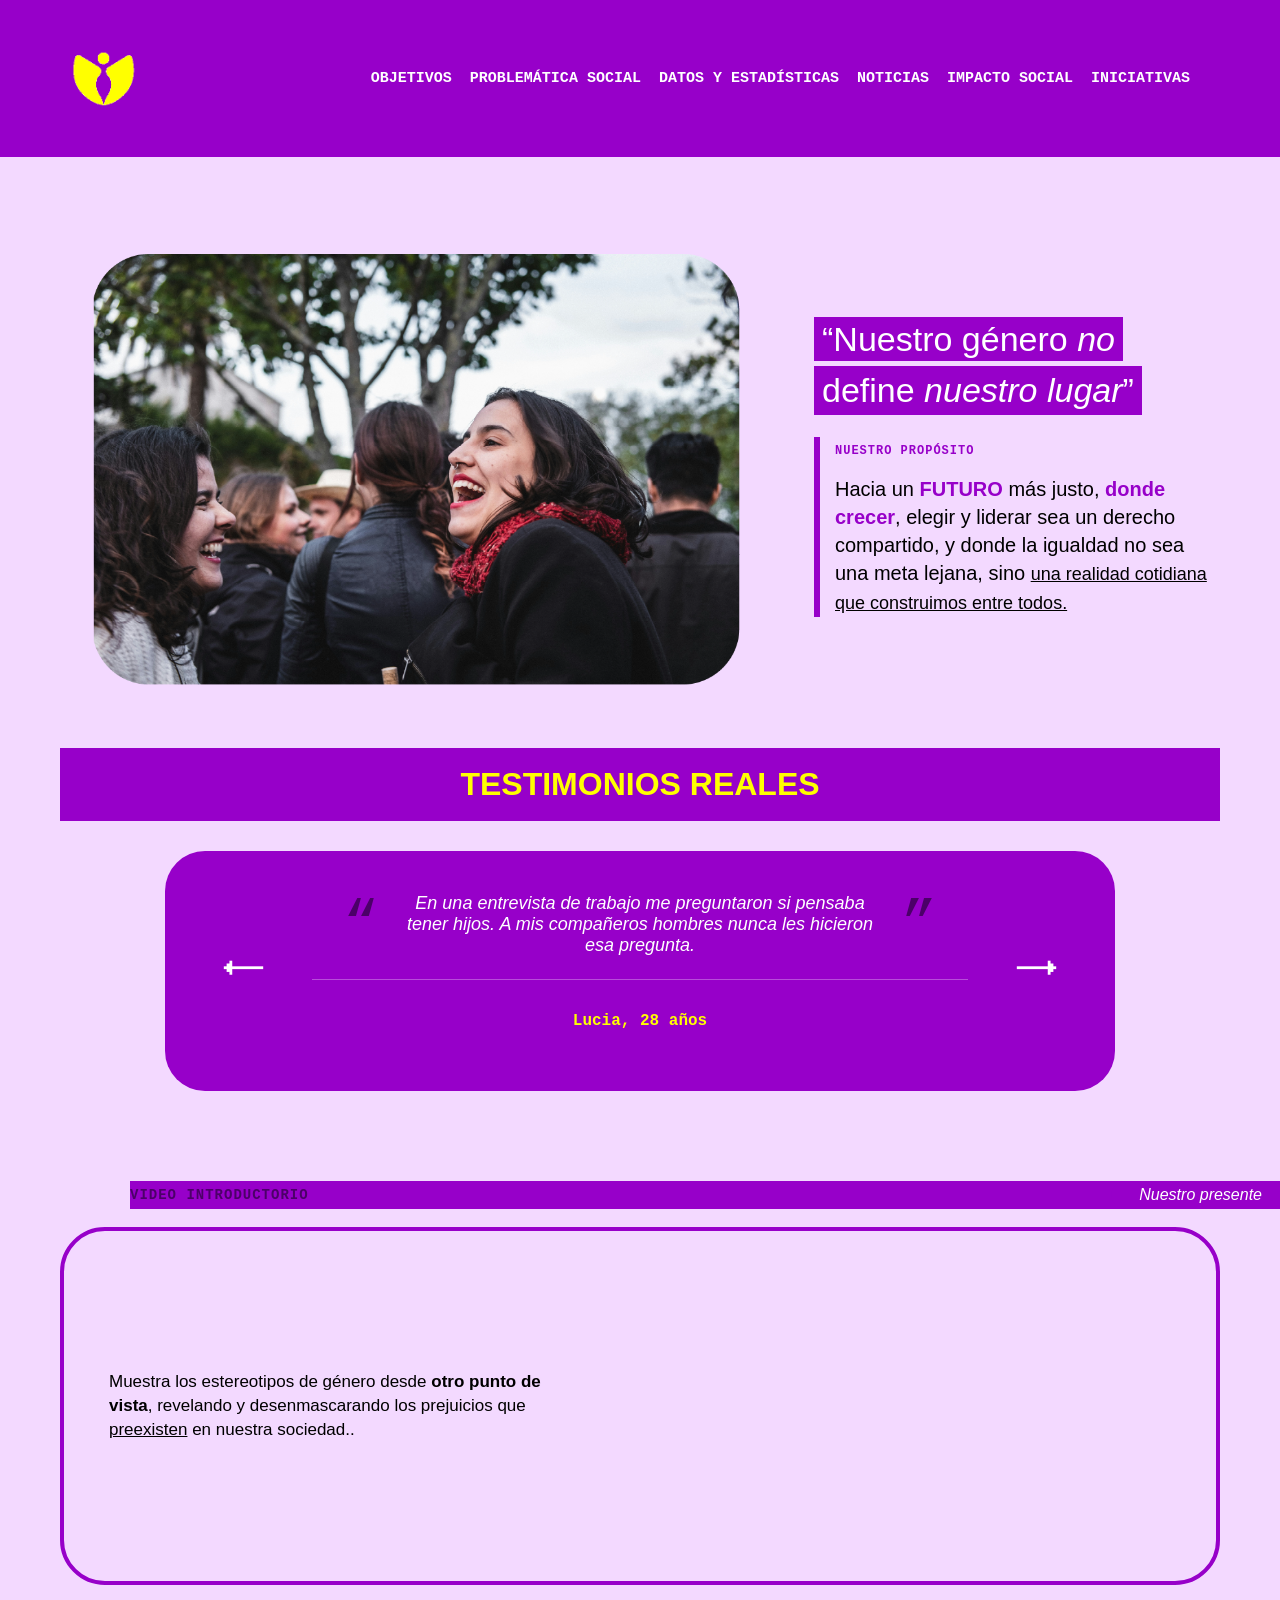
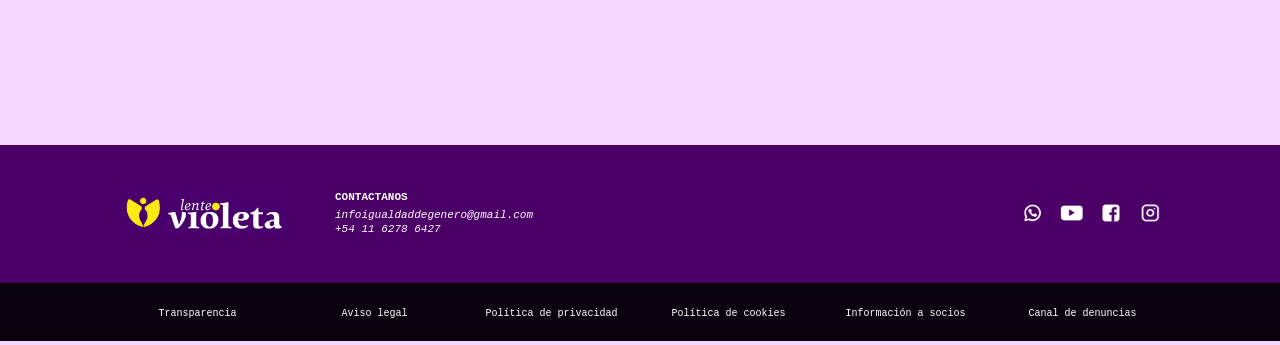
==== commit da182e52: "pongo" ====
--- a/index.html
+++ b/index.html
@@ -87,7 +87,8 @@
         </header>
 
         <div class="testimonio-box">
-            
+            <!-- Flecha izquierda -->
+            <button id="btn-anterior" class="flecha-btn">⭠</button>
 
             <!-- Bloque de contenido -->
             <div class="testimonio-contenido">
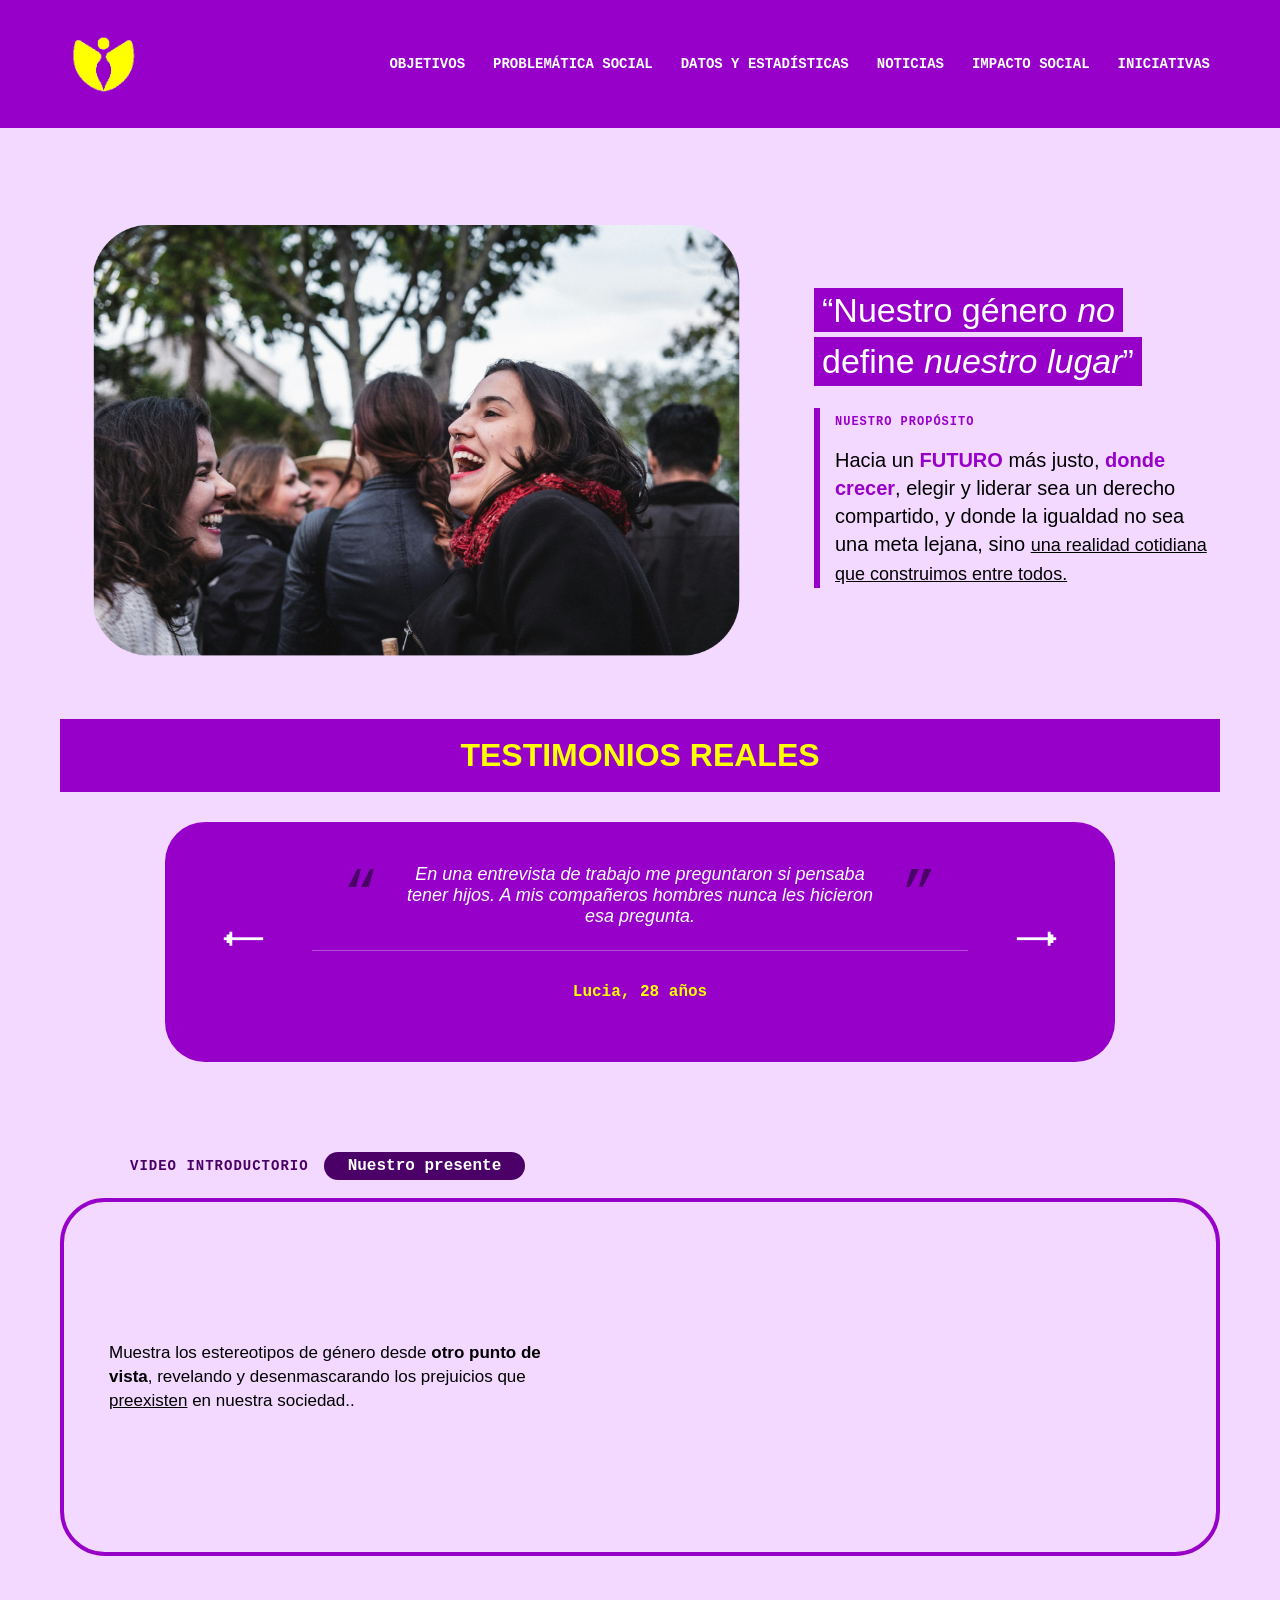
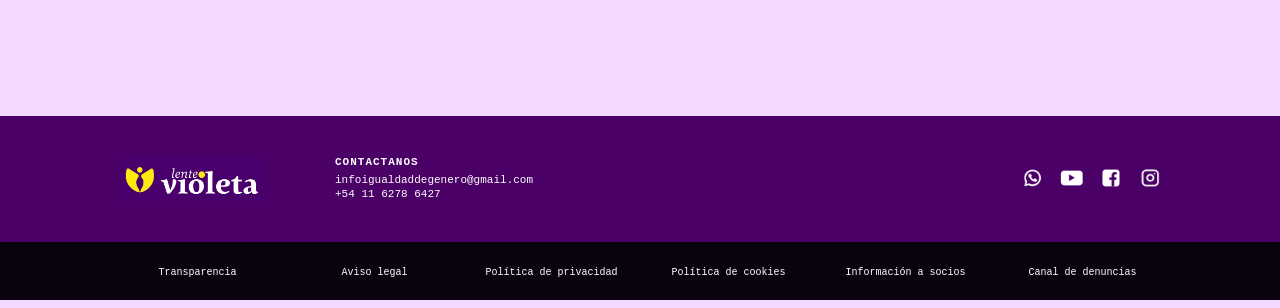
==== commit d0cb166f: "cc" ====
--- a/index.html
+++ b/index.html
@@ -4,18 +4,26 @@
     <meta charset="UTF-8">
     <meta name="viewport" content="width=device-width, initial-scale=1.0">
     <title>Desigualdad de género Inicio</title>
-    <link rel="stylesheet" href="estilos.css">
+   <link rel="stylesheet" href="estilos.css?v=600">
     
 </head>
 
 <body>
 
 <header>
-    <a href="index.html">  
-        <img src="imagenes/logo.png" alt="Logo Lente Violeta">
+    <a href="index.html">
+        <img src="imagenes/logo.png" alt="Logo de Lente Violeta">
     </a>
 
     <nav class="menu-principal">
+        <input type="checkbox" id="menu-check" class="menu-checkbox" style="display:none;">
+
+        <label for="menu-check" class="hamburguesa-btn">
+            <span></span>
+            <span></span>
+            <span></span>
+        </label>
+
         <ul>
             <li>
                 <a href="index.html">OBJETIVOS</a>
@@ -28,11 +36,11 @@
             <li>
                 <a href="problemsocial.html">PROBLEMÁTICA SOCIAL</a>
                 <ul>
-                    <li><a href="problemsocial.html">Desigualdad de género</a></li>
-                    <li><a href="problemsocial.html">Equidad de género</a></li>
-                    <li><a href="problemsocial.html">Violencia de género</a></li>
-                    <li><a href="problemsocial.html">Prácticas judiciales</a></li>
-                    <li><a href="problemsocial.html">Explotación sexual</a></li>
+                    <li><a href="problemsocial.html#desigualdad">Desigualdad de género</a></li>
+                    <li><a href="problemsocial.html#equidad">Equidad de género</a></li>
+                    <li><a href="problemsocial.html#violencia">Violencia de género</a></li>
+                    <li><a href="problemsocial.html#practicas">Prácticas judiciales</a></li>
+                    <li><a href="problemsocial.html#explotacion">Explotación sexual</a></li>
                 </ul>
             </li>
 
@@ -41,7 +49,7 @@
             <li>
                 <a href="noticias.html">NOTICIAS</a>
                 <ul>
-                    <li><a href="#seccion-video">Enterate ya</a></li>
+                    <li><a href="noticias.html">Enterate ya</a></li>
                     <li><a href="noticias.html">Ciencias naturales</a></li>
                     <li><a href="noticias.html">Deporte</a></li>
                     <li><a href="noticias.html">Política</a></li>
@@ -133,7 +141,6 @@
 
 <footer class="footer">
     <section class="footer-contenido">
-
         <section class="footer-left">
             <a href="index.html">
                 <img src="imagenes/logoentero.jpg" alt="Logo Lente Violeta">
@@ -141,7 +148,6 @@
 
             <section class="footer-texto">
                 <h3>CONTACTANOS</h3>
-
                 <address>
                     <p>infoigualdaddegenero@gmail.com</p>
                     <p>+54 11 6278 6427</p>
@@ -150,14 +156,6 @@
         </section>
 
         <section class="footer-right">
-            <ul class="redes">
-                <li>
-                    <a href="#">
-                        <img src="imagenes/redes-01.png" alt="Redes sociales">
-                    </a>
-                </li>
-            </ul>
-
             <ul class="links">
                 <li><a href="#">Transparencia</a></li>
                 <li><a href="#">Aviso legal</a></li>
@@ -166,8 +164,15 @@
                 <li><a href="#">Información a socios</a></li>
                 <li><a href="#">Canal de denuncias</a></li>
             </ul>
+
+            <ul class="redes">
+                <li>
+                    <a href="#">
+                        <img src="imagenes/redes-01.png" alt="Redes sociales">
+                    </a>
+                </li>
+            </ul>
         </section>
-
     </section>
 </footer>
 
--- a/estilos.css
+++ b/estilos.css
@@ -233,7 +233,7 @@
         width: 85% !important; /* Más larga */
         border: none;
         height: 2px !important; /* Más gruesa */
-        background-color: rgba(255, 255, 255, 0.7) !important; /* Blanco fuerte */
+        background-color: rgba(63, 0, 95, 0.938) !important; /* violeta fuerte */
         margin: 20px auto 10px;
         display: block;
     }
@@ -254,30 +254,22 @@
         display: flex;
         flex-direction: column;
     }
-
-    .renglon-nombre {
-        color: rgba(255, 255, 255, 0.7);
-        font-family: "Space Mono", monospace;
-        font-size: 14px;
-        padding: 12px 25px;
-        border-top: 1px solid rgba(255, 255, 255, 0.15);
-    }
-
-    .renglon-nombre:nth-child(1) { background-color: #8869b8; }
-    .renglon-nombre:nth-child(2) { background-color: #7e5eb1; }
-    .renglon-nombre:nth-child(3) { background-color: #7454aa; }
-    .renglon-nombre:nth-child(4) { background-color: #6a4aa3; }
-
+    
     /* Reordenamos las flechas abajo de todo */
     .flecha-btn {
-        order: 3; /* Mandamos las flechas al final */
+        order: 3; 
         background: none;
         border: none;
         font-size: 35px;
         color: #ffffff;
         cursor: pointer;
         display: inline-block;
-        margin: 10px 15px 0; /* Les da espacio */
+        margin: -5px auto 0; /* 🌟 Esto hace que suba y se pegue al nombre */
+    }
+
+    /* 🌟 Esto hace que la flecha izquierda desaparezca en el celular */
+    #btn-anterior {
+        display: none !important;
     }
 } /* Esta llave cierra el candado de celular */
 
@@ -285,17 +277,15 @@
 .video {
     margin-top: 60px;
 }
-
 .video-header {
     display: flex;
-    justify-content: space-between;
+    justify-content: flex-start; /* 🌟 Los junta a la izquierda */
     align-items: center;
-    gap: 12px;
-    margin: 0 12px 12px;
-    background: transparent;
+    gap: 15px;
+    margin: 0 12px 25px;        /* 🌟 Le da aire abajo para despegarlo de la caja */
+    background: transparent !important;
     padding: 0;
 }
-
 .video-header h2 {
     margin: 0;
     font-family: "Space Mono", monospace;
@@ -306,13 +296,15 @@
 }
 
 .etiqueta {
-    background-color: #9700c9;
-    color: white;
+    background-color: #4b0068 !important;  /* 🌟 El violeta oscuro exacto de tu diseño */
+    color: white !important;
     text-decoration: none;
-    padding: 4px 22px;
-    border-radius: 24px;
-    font-size: 15px;
-    font-style: italic;
+    padding: 5px 24px !important;
+    border-radius: 25px !important;       /* Bien redondeado como querías */
+    font-size: 14px;
+    font-style: normal !important;        /* Le saca la itálica para que quede recto y prolijo */
+    font-family: "Space Mono", monospace;
+    font-weight: bold;
     white-space: nowrap;
 }
 
@@ -874,11 +866,8 @@
 
 
 
-
-
-/* ========/* ========================= */
-/* PROBLEMASSOCIAL */
-MODO MOBILE
+/* ========================= */
+/* PROBLEMÁTICA SOCIAL */
 /* ========================= */
 
 body {
@@ -887,16 +876,109 @@
     overflow-x: hidden;
 }
 
+html {
+    scroll-behavior: smooth;
+}
+
+/* MOBILE */
+
 .genero-main {
     padding: 25px 20px;
     box-sizing: border-box;
 }
+
 .genero-header {
-    background-color: transparent !important; 
-    padding: 0 0 10px 0;
-}
-
-/* LA BARRA SUPERIOR VIOLETA */
+    background-color: #d9c3e6;
+    padding: 20px;
+    border-radius: 25px;
+}
+
+.etiqueta-seccion {
+    font-family: "Space Mono", monospace;
+    font-size: 11px;
+    margin: 0;
+    color: #9700c9;
+}
+
+.genero-header h1 {
+    color: #6a00a3;
+    font-style: italic;
+    margin: 10px 0 0;
+}
+
+.genero-contenido {
+    margin-top: 20px;
+    background-color: #d9c3e6;
+    padding: 25px 20px;
+    border-radius: 25px;
+
+    display: flex;
+    flex-direction: column;
+    gap: 30px;
+}
+
+.bloque {
+    display: flex;
+    flex-direction: column;
+    scroll-margin-top: 120px;
+}
+
+.bloque img {
+    width: 100%;
+    border-radius: 25px;
+    display: block;
+}
+
+.bloque h2 {
+    font-family: "Space Mono", monospace;
+    font-size: 12px;
+    color: #6a00a3;
+    border-bottom: 2px solid #9700c9;
+    margin: 10px 0;
+    padding-bottom: 4px;
+}
+
+.bloque p {
+    font-size: 15px;
+    margin: 0;
+    color: #111;
+}
+
+.genero-header {
+    scroll-margin-top: 120px;
+}
+
+/* SUSCRIPCIÓN MOBILE */
+
+.suscripcion {
+    margin-top: 40px;
+}
+
+.suscripcion h3 {
+    font-family: "Space Mono", monospace;
+    border-bottom: 2px solid black;
+    margin: 0 0 10px;
+}
+
+.form-suscripcion input {
+    width: 100%;
+    padding: 8px;
+    box-sizing: border-box;
+}
+
+.form-suscripcion button {
+    margin-top: 10px;
+    background: red;
+    color: white;
+    border-radius: 20px;
+    padding: 10px 20px;
+    border: none;
+    width: 100%;
+    cursor: pointer;
+}
+
+/* HEADER MOBILE */
+
 header {
     background-color: #9700c9 !important;
     width: 100%;
@@ -923,7 +1005,6 @@
     position: relative !important;
 }
 
-/* El checkbox oculto pero funcional */
 .menu-checkbox {
     display: block !important;
     position: absolute !important;
@@ -931,13 +1012,12 @@
     left: 0 !important;
     width: 32px !important;
     height: 22px !important;
-    opacity: 0 !important; /* Invisible pero clickable arriba del botón */
+    opacity: 0 !important;
     cursor: pointer !important;
     z-index: 1002 !important;
     margin: 0 !important;
 }
 
-/* El diseño visual de las tres rayitas */
 .hamburguesa-btn {
     display: flex !important;
     flex-direction: column !important;
@@ -952,48 +1032,44 @@
 .hamburguesa-btn span {
     width: 100% !important;
     height: 3px !important;
-    background-color: #ffffff !important; /* Fuerza las rayitas a blanco */
+    background-color: white !important;
     border-radius: 3px !important;
     display: block !important;
 }
 
-/* ==========================================================================
-   MENÚ DESPLEGABLE MOBILE
-   ========================================================================== */
-
 .menu-principal > ul {
-    display: none !important; /* Oculto por defecto */
+    display: none !important;
     position: absolute !important;
-    top: calc(100% + 18px) !important; /* Baja justo abajo de la barra violeta */
-    right: -5% !important; /* Se pega al borde derecho de la pantalla */
-    width: 250px !important; /* Ancho cómodo tipo tarjeta flotante */
-    background-color: #9700c9 !important; /* Violeta del header */
+    top: calc(100% + 18px) !important;
+    right: -5% !important;
+
+    width: 250px !important;
+    background-color: #9700c9 !important;
+
     list-style: none !important;
-    list-style-type: none !important;
     margin: 0 !important;
     padding: 25px 20px !important;
+
     box-sizing: border-box !important;
     flex-direction: column !important;
     gap: 18px !important;
-    border-radius: 0 0 0 20px !important; /* Esquina redondeada abajo a la izq */
-    box-shadow: 0px 8px 16px rgba(0,0,0,0.3) !important; /* Sombrita para que flote prolijo */
+
+    border-radius: 0 0 0 20px !important;
+    box-shadow: 0 8px 16px rgba(0,0,0,0.3) !important;
     z-index: 999 !important;
 }
 
-/* 🌟 EL ACTIVADOR CLAVE: Cuando el check está activo, muestra la lista */
 .menu-checkbox:checked ~ ul {
     display: flex !important;
 }
 
 .menu-principal > ul > li {
     list-style: none !important;
-    list-style-type: none !important;
     position: relative !important;
-    text-align: left !important;
 }
 
 .menu-principal > ul > li > a {
-    color: #ffffff !important;
+    color: white !important;
     font-family: "Space Mono", monospace !important;
     font-size: 15px !important;
     font-weight: 700 !important;
@@ -1001,427 +1077,267 @@
     display: block !important;
 }
 
-/* ==========================================================================
-   SUBMENÚ INTERNO (MOBILE)
-   ========================================================================== */
-
 .menu-principal ul ul {
+    display: none !important;
+    flex-direction: column !important;
+    gap: 10px !important;
+
+    list-style: none !important;
+    padding-left: 15px !important;
+    margin-top: 10px !important;
+}
+
+/* SE ABRE SOLO CUANDO JS AGREGA LA CLASE abierto */
+
+.menu-principal > ul > li.abierto > ul {
+    display: flex !important;
+}
+
+.menu-principal ul ul a:hover,
+.menu-principal ul ul a:active {
+    color: #ffeb3b !important;
+}
+
+/* FOOTER MOBILE */
+
+.footer,
+.footer h3,
+.footer p,
+.footer a,
+.footer address,
+.links a {
+    font-family: "Space Mono", monospace !important;
+    color: white !important;
+    text-decoration: none !important;
+}
+
+.footer {
+    background-color: #4b0068 !important;
+    margin-top: 40px !important;
+    padding: 40px 0 0 !important;
+    width: 100% !important;
+}
+
+.footer-contenido {
+    width: 100% !important;
+    padding: 0 !important;
+
     display: flex !important;
     flex-direction: column !important;
-    gap: 10px !important;
+    align-items: center !important;
+
+    text-align: center !important;
+    box-sizing: border-box !important;
+}
+
+.footer-left {
+    padding: 0 20px !important;
+
+    display: flex !important;
+    flex-direction: column !important;
+    align-items: center !important;
+}
+
+.footer-left img {
+    width: 220px !important;
+    max-width: 85% !important;
+    margin: 0 auto 25px !important;
+    display: block !important;
+}
+
+.footer-texto h3 {
+    font-size: 16px !important;
+    margin: 0 0 12px !important;
+    letter-spacing: 1px !important;
+}
+
+.footer address {
+    font-style: normal !important;
+}
+
+.footer address p {
+    font-size: 13px !important;
+    margin: 6px 0 !important;
+}
+
+.footer-right {
+<<<<<<< HEAD
+    width: 100% !important;
+    margin-top: 25px !important;
+
+=======
+    width: 100% !important;
+>>>>>>> d9a929b11a1fffb8cd64fe11f333d66451503a13
+    display: flex !important;
+    flex-direction: column !important;
+    align-items: stretch !important;
+}
+
+.redes {
+<<<<<<< HEAD
     list-style: none !important;
-    list-style-type: none !important;
-    padding-left: 15px !important;
-    margin-top: 10px !important;
-}
-
-.menu-principal ul ul li {
+    padding: 0 35px !important;
+    margin: 0 0 25px !important;
+
+    display: flex !important;
+    justify-content: flex-start !important;
+=======
+    order: 1 !important;
     list-style: none !important;
-    list-style-type: none !important;
-}
-
-.menu-principal ul ul a {
-    color: rgba(255, 255, 255, 0.85) !important; /* Blanco sutilmente traslúcido */
+    padding: 0 !important;
+    margin: 25px 0 20px !important;
+
+    display: flex !important;
+    justify-content: center !important;
+>>>>>>> d9a929b11a1fffb8cd64fe11f333d66451503a13
+}
+
+.redes li {
+    list-style: none !important;
+}
+
+.redes img {
+    width: 160px !important;
+    height: auto !important;
+    display: block !important;
+}
+
+.links {
+    background-color: #0b020f !important;
+
+    width: 100% !important;
+
+    margin: 0 !important;
+    padding: 30px 20px 40px !important;
+
+    box-sizing: border-box !important;
+
+    list-style: none !important;
+
+    display: flex !important;
+    flex-direction: column !important;
+    align-items: center !important;
+    gap: 15px !important;
+}
+
+.links li {
+    list-style: none !important;
+    width: 100% !important;
+    text-align: center !important;
+}
+
+.links a {
     font-size: 13px !important;
-    text-decoration: none !important;
-    font-family: "Space Mono", monospace !important;
-    display: block !important;
-}
-
-.menu-principal ul ul a:hover,
-    .menu-principal ul ul a:active {
-        color: #ffeb3b !important; /* El amarillo brillante */
-    }
-
-/* --- INTERIOR DE LA PÁGINA (MOBILE) --- */
-.genero-header {
-    background-color: #d9c3e6;
-    padding: 20px;
-    border-radius: 25px;
-}
-
-.etiqueta-seccion {
-    font-family: "Space Mono", monospace;
-    font-size: 11px;
-    margin: 0;
-    color: #9700c9;
-}
-
-.genero-header h1 {
-    color: #6a00a3;
-    font-style: italic;
-    margin: 10px 0 0 0;
-}
-
-.genero-contenido {
-    margin-top: 20px;
-    background-color: #d9c3e6; /* El fondo lila se aplica acá */
-    padding: 25px 20px;        /* Espaciado interno para que no pegue al borde */
-    border-radius: 25px;       /* Bordes redondeados del bloque */
-    display: flex;
-    flex-direction: column;
-    gap: 30px;
-}
-
-.bloque {
-    display: flex;
-    flex-direction: column;
-}
-
-.bloque img {
-    width: 100%;
-    border-radius: 25px;
-    display: block;
-}
-
-.bloque h2 {
-    font-family: "Space Mono", monospace;
-    font-size: 12px;
-    border-bottom: 2px solid #9700c9;
-    margin: 10px 0;
-    padding-bottom: 4px;
-    color: #6a00a3;
-}
-
-.bloque p {
-    font-size: 15px;
-    margin: 0;
-    color: #111;
-}
-
-.suscripcion {
-    margin-top: 40px;
-}
-
-.suscripcion h3 {
-    font-family: "Space Mono", monospace;
-    border-bottom: 2px solid black;
-    margin: 0 0 10px 0;
-}
-
-.form-suscripcion input {
-    width: 100%;
-    padding: 8px;
-    box-sizing: border-box;
-}
-
-.form-suscripcion button {
-    margin-top: 10px;
-    background: red;
-    color: white;
-    border-radius: 20px;
-    padding: 10px 20px;
-    border: none;
-    width: 100%;
-    cursor: pointer;
-}
-
-
-
-/* ==========================================================================
-   2. MODO COMPUTADORA (PC) - SE ACTIVA A PARTIR DE 1024px
-   ========================================================================== */
+    display: inline-block !important;
+}
+
+/* ========================= */
+/* WEB */
+/* ========================= */
 
 @media (min-width: 1024px) {
 
-
-body {
-    margin: 0;
-    padding: 0;
-    overflow-x: hidden;
-}
-
-.genero-main {
-    padding: 25px 20px;
-    box-sizing: border-box;
-}
-
-/* LA BARRA SUPERIOR VIOLETA */
-header {
-    background-color: #9700c9 !important;
-    width: 100%;
-    position: relative;
-    z-index: 1000;
-    display: flex;
-    justify-content: space-between;
-    align-items: center;
-    padding: 18px 5%;
-    box-sizing: border-box;
-}
-
-    .links li {
-        list-style: none !important;
-        list-style-type: none !important;
-        width: 100% !important;
-        text-align: center !important;
-    }
-
-    .links a {
-        color: #ffffff !important;
-        font-size: 13px !important;
-        text-decoration: none !important;
-        display: inline-block !important;
-    }
-    @media (max-width: 1023px) {
-
-    .footer {
-        background-color: #4b0068 !important;
-        width: 100% !important;
-        margin-top: 40px !important;
-        padding: 35px 0 0 !important;
-        color: white !important;
-    }
-
-    .footer-contenido {
-        width: 100% !important;
-        padding: 0 !important;
-        display: flex !important;
-        flex-direction: column !important;
-        align-items: stretch !important;
-        text-align: left !important;
-    }
-
-    .footer-left {
-        padding: 0 35px !important;
-        display: flex !important;
-        flex-direction: column !important;
-        align-items: flex-start !important;
-    }
-
-    .footer-left img {
-        width: 230px !important;
-        margin: 0 auto 30px !important;
-        display: block !important;
-    }
-
-    .footer-texto h3 {
-        color: white !important;
-        font-size: 15px !important;
-        margin: 0 0 15px !important;
-    }
-
-    .footer address p {
-        color: white !important;
-        font-size: 13px !important;
-        margin: 8px 0 !important;
-    }
-
-    .footer-right {
-        width: 100% !important;
-        display: flex !important;
-        flex-direction: column !important;
-        align-items: stretch !important;
-        margin-top: 25px !important;
-    }
-
-    .redes {
-        order: 1 !important;
-        list-style: none !important;
-        padding: 0 35px !important;
-        margin: 0 0 30px !important;
-        display: flex !important;
-        justify-content: flex-start !important;
-    }
-
-    .redes img {
-        width: 150px !important;
-        height: auto !important;
-    }
-
-    .links {
-        order: 2 !important;
-        background-color: #0b020f !important;
-        width: 100% !important;
-        padding: 28px 35px 45px !important;
-        margin: 0 !important;
-        box-sizing: border-box !important;
-
-        list-style: none !important;
-        display: flex !important;
-        flex-wrap: wrap !important;
-        gap: 14px 24px !important;
-    }
-
-    .links li {
-        list-style: none !important;
-    }
-
-    .links a {
-        color: white !important;
-        font-size: 12px !important;
-        text-decoration: none !important;
-    }
-}
-}
-
- /* OCULTAR HAMBURGUESA */
-
-    .hamburguesa-btn {
-        display: none !important;
-    }
-
-    /* MENÚ WEB */
-
-    .menu-principal {
-        display: flex;
-        align-items: center;
-    }
-
-    .menu-principal > ul {
-        display: flex !important;
-        flex-direction: row !important;
-
-        position: static !important;
-
-        width: auto !important;
-
-        background: transparent !important;
-        box-shadow: none !important;
-
-        list-style: none;
-
-        gap: 28px;
-
-        margin: 0;
-        padding: 0;
-    }
-
-    .menu-principal > ul > li {
-        position: relative;
-    }
-
-    .menu-principal > ul > li > a {
-        color: white !important;
-
-        font-family: "Space Mono", monospace;
-        font-size: 14px;
-        font-weight: 700;
-
-        text-decoration: none;
-    }
-
-    /* SUBMENÚ WEB */
-
-    .menu-principal ul ul {
-        display: none !important;
-
-        position: absolute !important;
-        top: 100%;
-        left: 0;
-
-        background-color: #9700c9 !important;
-
-        min-width: 220px;
-
-        padding: 12px 15px !important;
-        margin: 0;
-
-        list-style: none;
-
-        z-index: 100;
-    }
-
-    .menu-principal > ul > li:hover > ul,
-    .menu-principal > ul > li.abierto > ul {
-        display: flex !important;
-        flex-direction: column;
-        gap: 10px;
-    }
-
-    .menu-principal ul ul a {
-        color: white !important;
-        text-decoration: none;
-        font-size: 13px;
-    }
-
-    .menu-principal ul ul a:hover {
-        color: #ffff00 !important;
-    }
-
-/* --- INTERIOR DE LA PÁGINA (MOBILE) --- */
-.genero-header {
-    background-color: #d9c3e6;
-    padding: 20px;
-    border-radius: 25px;
-}
-
-.etiqueta-seccion {
-    font-family: "Space Mono", monospace;
-    font-size: 11px;
-    margin: 0;
-}
-
-.genero-header h1 {
-    color: #6a00a3;
-    font-style: italic;
-    margin: 10px 0 0 0;
-}
-
-.genero-contenido {
-    margin-top: 25px;
-    display: flex;
-    flex-direction: column;
-    gap: 30px;
-}
-
-.bloque {
-    display: flex;
-    flex-direction: column;
-}
-
-.bloque img {
-    width: 100%;
-    border-radius: 25px;
-}
-
-.bloque h2 {
-    font-family: "Space Mono", monospace;
-    font-size: 12px;
-    border-bottom: 2px solid #9700c9;
-    margin: 10px 0;
-    padding-bottom: 4px;
-}
-
-.bloque p {
-    font-size: 15px;
-    margin: 0;
-}
-
-.suscripcion {
-    margin-top: 40px;
-}
-
-.suscripcion h3 {
-    font-family: "Space Mono", monospace;
-    border-bottom: 2px solid black;
-    margin: 0 0 10px 0;
-}
-
-.form-suscripcion input {
-    width: 100%;
-    padding: 8px;
-    box-sizing: border-box;
-}
-
-.form-suscripcion button {
-    margin-top: 10px;
-    background: red;
-    color: white;
-    border-radius: 20px;
-    padding: 10px 20px;
-    border: none;
-    width: 100%;
-    cursor: pointer;
-}
-    /* --- RESTO DEL GRID EN PC --- */
     .genero-main {
         width: calc(100% - 8cm);
         max-width: 1600px;
         margin: 50px auto 80px;
         padding: 0;
+
         display: grid;
-        grid-template-columns: 74% 22%; 
+        grid-template-columns: 74% 22%;
         column-gap: 4%;
+    }
+
+    header {
+        background-color: #9700c9 !important;
+        width: 100%;
+        position: relative;
+        z-index: 1000;
+
+        display: flex;
+        justify-content: space-between;
+        align-items: center;
+
+        padding: 18px 5%;
+        box-sizing: border-box;
+    }
+
+    header > a img {
+        height: 58px !important;
+        width: auto;
+        display: block;
+    }
+
+    .hamburguesa-btn,
+    .menu-checkbox {
+        display: none !important;
+    }
+
+    .menu-principal {
+        display: flex !important;
+        align-items: center !important;
+    }
+
+    .menu-principal > ul {
+        display: flex !important;
+        flex-direction: row !important;
+        position: static !important;
+
+        width: auto !important;
+        background: transparent !important;
+        box-shadow: none !important;
+
+        list-style: none !important;
+        gap: 28px !important;
+
+        margin: 0 !important;
+        padding: 0 !important;
+    }
+
+    .menu-principal > ul > li {
+        position: relative !important;
+        list-style: none !important;
+    }
+
+    .menu-principal > ul > li > a {
+        color: white !important;
+        font-family: "Space Mono", monospace !important;
+        font-size: 14px !important;
+        font-weight: 700 !important;
+        text-decoration: none !important;
+    }
+
+    .menu-principal ul ul {
+        display: none !important;
+        position: absolute !important;
+        top: 100% !important;
+        left: 0 !important;
+
+        background-color: #9700c9 !important;
+        min-width: 220px !important;
+
+        padding: 12px 15px !important;
+        margin: 0 !important;
+
+        list-style: none !important;
+        z-index: 100 !important;
+    }
+
+    .menu-principal > ul > li:hover > ul,
+    .menu-principal > ul > li.abierto > ul {
+        display: flex !important;
+        flex-direction: column !important;
+        gap: 10px !important;
+    }
+
+    .menu-principal ul ul a {
+        color: white !important;
+        text-decoration: none !important;
+        font-size: 13px !important;
+    }
+
+    .menu-principal ul ul a:hover {
+        color: #ffff00 !important;
     }
 
     .genero-bloque-principal {
@@ -1430,9 +1346,9 @@
     }
 
     .genero-header {
-        background: none;
-        padding: 0 35px;
-        border-radius: 0;
+        background: none !important;
+        padding: 0 35px !important;
+        border-radius: 0 !important;
     }
 
     .genero-header h1 {
@@ -1447,6 +1363,7 @@
         border-radius: 55px;
         padding: 45px 45px 50px;
         margin-top: 0;
+
         display: grid !important;
         grid-template-columns: repeat(2, 1fr) !important;
         column-gap: 60px;
@@ -1458,8 +1375,8 @@
     }
 
     .texto-lila p {
-        font-size: 18px;       
-        line-height: 36px;     
+        font-size: 18px;
+        line-height: 36px;
         margin: 0 0 20px;
         color: #111;
     }
@@ -1475,23 +1392,23 @@
         flex-direction: column;
         align-items: flex-start;
         padding: 10px 0;
-        width: 100%;           
-        overflow: hidden; 
-        border-radius: 25px;   
+        width: 100%;
+        overflow: hidden;
+        border-radius: 25px;
     }
 
     .bloque img {
-        width: 100%;           
-        aspect-ratio: 1 / 1;   
+        width: 100%;
+        aspect-ratio: 1 / 1;
         object-fit: cover;
-        border-radius: 25px;   
-        margin: 0 0 20px 0;    
+        border-radius: 25px;
+        margin: 0 0 20px;
         display: block;
-        transition: transform 0.3s ease-in-out; 
-    }
-        
+        transition: transform 0.3s ease-in-out;
+    }
+
     .bloque:hover img {
-        transform: scale(1.05); 
+        transform: scale(1.05);
         cursor: pointer;
     }
 
@@ -1501,27 +1418,23 @@
         color: #4b0068;
         border-bottom: 2px solid #9700c9;
         padding-bottom: 4px;
-        margin: 0 0 12px 0;
+        margin: 0 0 12px;
         letter-spacing: 1px;
-        text-align: left;
-        display: inline-block;
-        align-self: flex-start;
     }
 
     .bloque p {
         font-size: 15px;
         line-height: 24px;
         color: #111;
-        text-align: left;
         margin: 0;
         width: 100%;
     }
 
     .suscripcion {
-        grid-column: 2;         
-        grid-row: 1 / span 5;    
-        align-self: center;     
-        justify-self: end;      
+        grid-column: 2;
+        grid-row: 1 / span 5;
+        align-self: center;
+        justify-self: end;
         width: 100%;
         max-width: 300px;
     }
@@ -1571,146 +1484,9 @@
         border: none;
         cursor: pointer;
     }
-    .menu-principal ul ul a:hover {
-    color: #ffff00 !important;
-}
-
-html {
-    scroll-behavior: smooth;
-}
-
-.genero-header,
-.bloque {
-    scroll-margin-top: 120px;
-}
-
-/* ==========================================================================
-   1. TIPOGRAFÍA Y COLORES GENERALES (Afecta a ambos por igual)
-   ========================================================================== */
-.footer, .footer h3, .footer p, .footer a, .footer address, .links a {
-    font-family: "Space Mono", monospace !important;
-    color: #ffffff !important;
-    text-decoration: none !important;
-}
-
-/* ==========================================================================
-   2. VERSION MOBILE (Tu código de celular que ya funciona perfecto)
-   ========================================================================== */
-@media (max-width: 1023px) {
-    .footer {
-        background-color: #4b0068 !important; /* Fondo violeta del celu */
-        padding: 40px 0 0 !important;
-        margin-top: 40px !important;
-        width: 100% !important;
-        display: flex !important;
-        flex-direction: column !important;
-    }
-
-    .footer-contenido {
-        width: 100% !important;
-        padding: 0 !important;
-        display: flex !important;
-        flex-direction: column !important;
-        align-items: center !important; /* Centra todo en mobile */
-        text-align: center !important;
-    }
-
-    .footer-left {
-        padding: 0 20px !important;
-        display: flex !important;
-        flex-direction: column !important;
-        align-items: center !important;
-    }
-
-    .footer-left img {
-        width: 220px !important;
-        max-width: 85% !important;
-        margin: 0 auto 25px !important;
-        display: block !important;
-    }
-
-    .footer h3 {
-        color: #ffffff !important; /* Título Blanco */
-        font-size: 16px !important;
-        margin: 0 0 12px !important;
-        font-weight: bold !important;
-        letter-spacing: 1px !important;
-    }
-
-    .footer address {
-        font-style: normal !important;
-    }
-
-    .footer address p {
-        color: #ffffff !important; /* Texto Blanco */
-        font-size: 13px !important;
-        margin: 6px 0 !important;
-    }
-
-    .footer-right {
-        width: 100% !important;
-        margin-top: 25px !important;
-        display: flex !important;
-        flex-direction: column !important;
-        align-items: center !important;
-    }
-
-    /* Redes sociales en Mobile */
-    .redes {
-        list-style: none !important;
-        list-style-type: none !important;
-        padding: 0 !important;
-        margin: 0 0 35px !important; /* Espacio antes de la barra negra */
-        display: flex !important;
-        justify-content: center !important;
-    }
-
-    .redes li {
-        list-style: none !important;
-        list-style-type: none !important;
-    }
-
-    .redes img {
-        width: 160px !important; /* Tamaño original de tu móvil */
-        height: auto !important;
-        display: block !important;
-    }
-
-    /* 🌟 FRANJA NEGRA EN MOBILE: Corregida para ocupar todo el ancho */
-    .links {
-        background-color: #0b020f !important; /* Fondo negro de la captura */
-        position: static !important; /* Resetea el absoluto de la web */
-        width: 100% !important;
-        margin: 0 !important;
-        padding: 30px 20px 40px !important;
-        box-sizing: border-box !important;
-        list-style: none !important;
-        list-style-type: none !important;
-        display: flex !important;
-        flex-direction: column !important; /* Uno abajo del otro en vertical */
-        align-items: center !important;
-        gap: 15px !important;
-    }
-
-    .links li {
-        list-style: none !important;
-        list-style-type: none !important;
-        width: 100% !important;
-        text-align: center !important;
-    }
-
-    .links a {
-        color: #ffffff !important; /* Links Blancos */
-        font-size: 13px !important;
-        text-decoration: none !important;
-        display: inline-block !important;
-    }
-}
-
-/* ==========================================================================
-   3. VERSION WEB (El código que te pasé recién para arreglar la compu)
-   ========================================================================== */
-@media (min-width: 1024px) {
+
+    /* FOOTER WEB - IGUAL QUE LO TENÍAS */
+
     .footer {
         background-color: #0b020f !important; 
         padding: 0 !important;
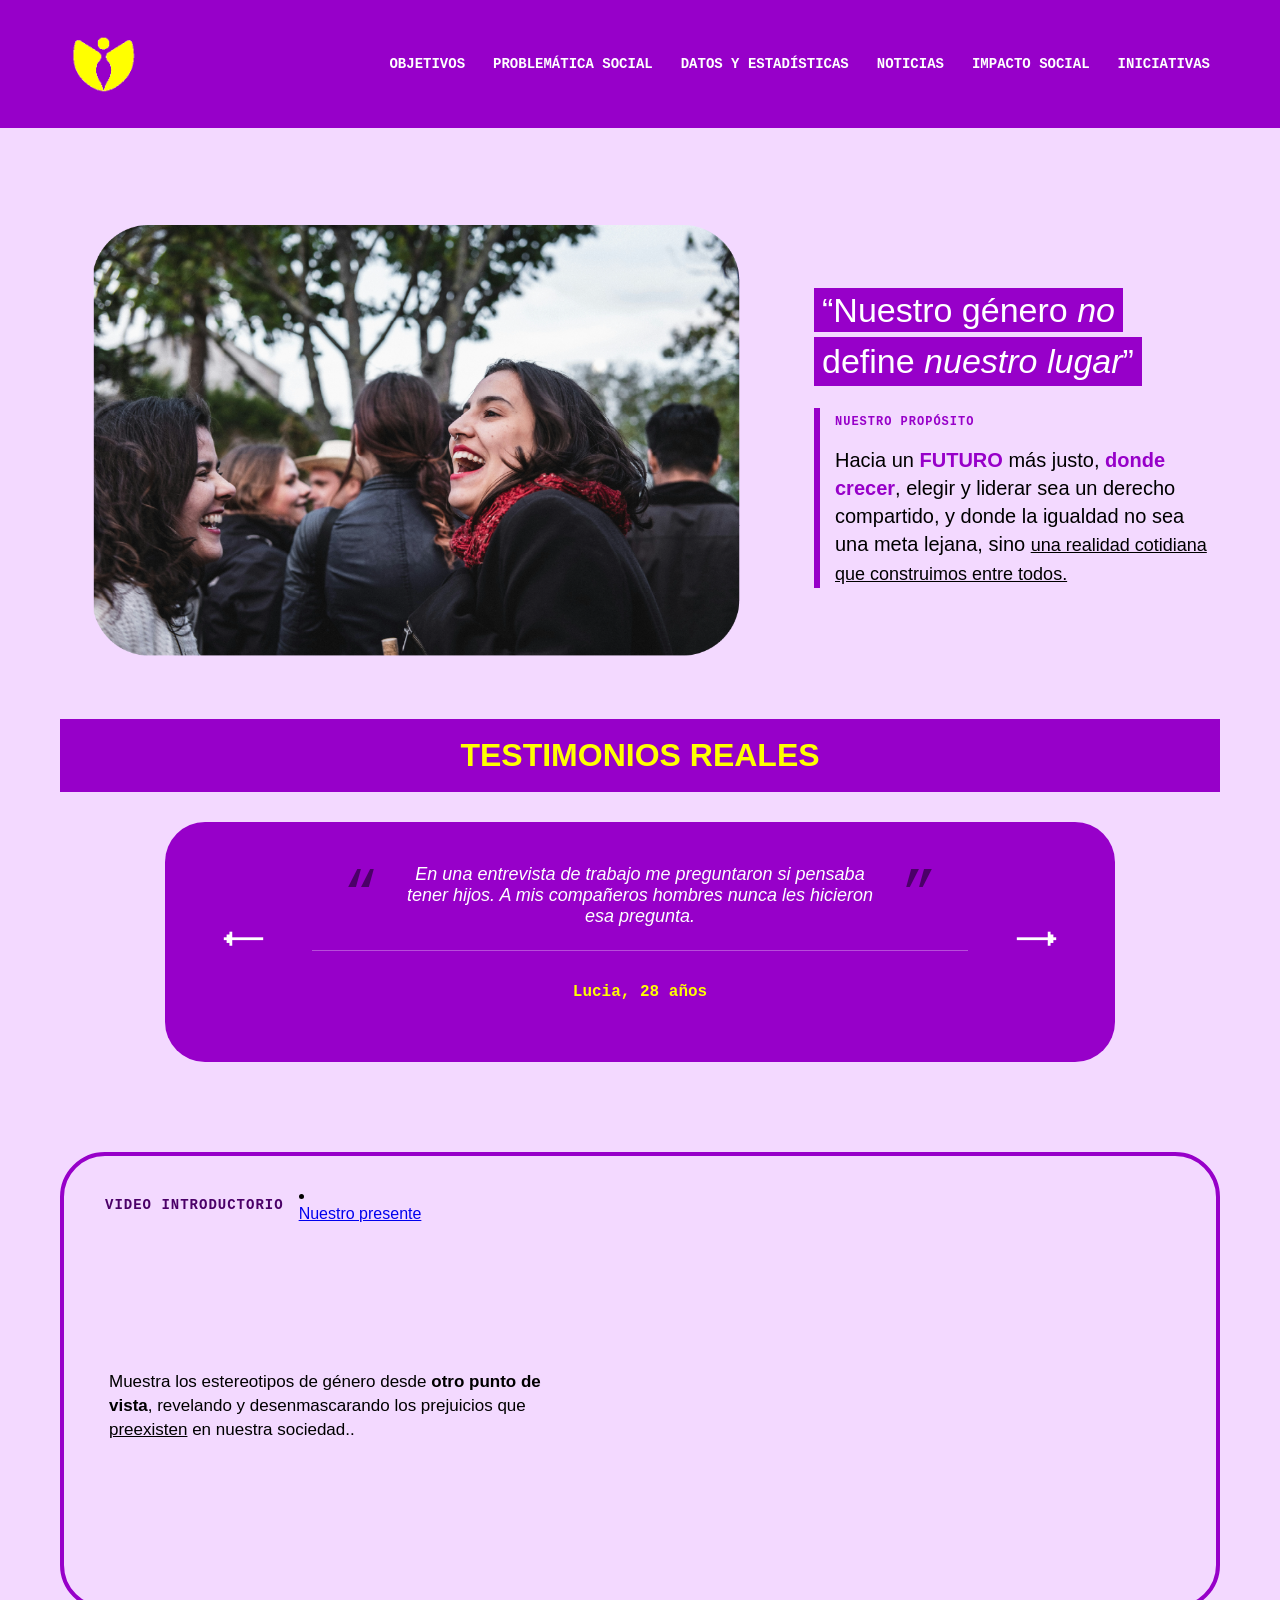
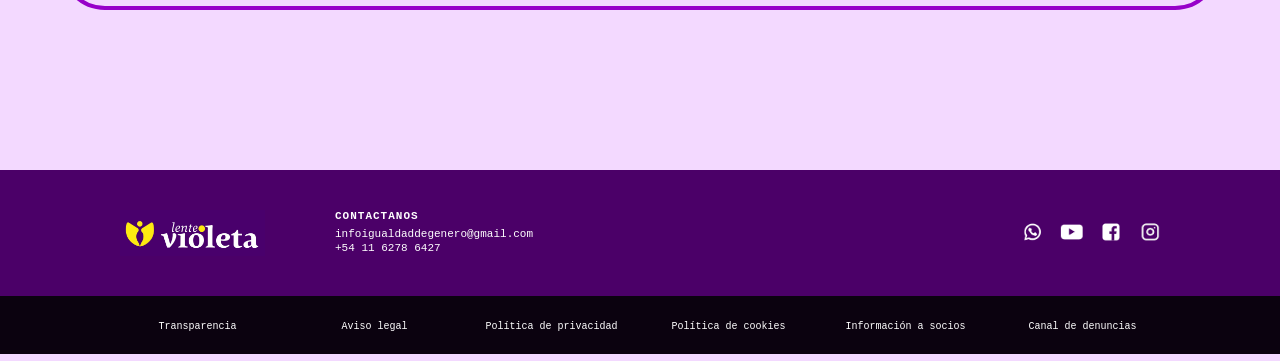
==== commit afd99f0a: "cc" ====
--- a/index.html
+++ b/index.html
@@ -112,11 +112,11 @@
         </div>
     </section>
 
-    <section class="video">
+   <section class="video" id="nuestro-presente">
 
         <header class="video-header">
             <h2>VIDEO INTRODUCTORIO</h2>
-            <a href="#" class="etiqueta">Nuestro presente</a>
+           <li><a href="index.html#nuestro-presente">Nuestro presente</a></li>
         </header>
 
         <article class="video-box">
--- a/estilos.css
+++ b/estilos.css
@@ -143,6 +143,11 @@
     font-weight: 700;
     letter-spacing: 1px;
 }
+
+#nuestro-presente {
+    scroll-margin-top: 120px;
+}
+
 /* ======================================================= */
 /* TESTIMONIOS BASE (CELULAR) - CORREGIDO Y AISLADO        */
 /* ======================================================= */
@@ -254,7 +259,7 @@
         display: flex;
         flex-direction: column;
     }
-    
+
     /* Reordenamos las flechas abajo de todo */
     .flecha-btn {
         order: 3; 
@@ -466,7 +471,7 @@
 
 .titulo-hero span {
     font-size: 34px;
-    line-height: 1.25; /* 👈 más aire */
+    line-height: 1.25; /* más aire */
     padding: 3px 8px;
 }
 
@@ -590,32 +595,55 @@
         transform: scale(1.2);
         outline: none;
     }
-    /* VIDEO PC HORIZONTAL */
+    /* VIDEO PC HORIZONTAL - NUEVO ARREGLADO */
     .video {
         margin-top: 90px;
-    }
-
+        position: relative;
+    }
+
+    /* La caja contenedora grande */
+    .video-box {
+        display: flex;
+        flex-direction: row;
+        align-items: center;
+        justify-content: space-between;
+        border: 4px solid #9700c9;
+        border-radius: 45px;
+        padding: 95px 45px 45px; /* Deja espacio arriba para que entre el título adentro */
+        position: relative;      /* Permite meter el título acá adentro */
+    }
+
+    /* EL TÍTULO: Se mete adentro del rectángulo arriba a la izquierda */
     .video-header {
-        margin: 0 70px 18px;
+        position: absolute !important;
+        top: 35px !important;    /* Lo baja para que quede ADENTRO del borde */
+        left: 45px !important;   /* Lo alinea con el inicio del párrafo */
+        display: flex !important;
+        align-items: center !important;
+        gap: 15px !important;
+        margin: 0 !important;
+        background: transparent !important; /* Limpia cualquier franja de fondo */
+        width: auto !important;
+        padding: 0 !important;
     }
 
     .video-header h2 {
         font-size: 14px;
+        margin: 0;
+        font-family: "Space Mono", monospace;
+        color: #4b0068;
     }
 
     .etiqueta {
         font-size: 16px;
         padding: 5px 28px;
-    }
-
-    .video-box {
-        display: flex;
-        align-items: center;
-        gap: 45px;
-        border-radius: 45px;
-        padding: 45px;
-    }
-
+        background-color: #4b0068 !important; /* El violeta oscuro de la compu */
+        color: white;
+        border-radius: 25px;
+        font-style: normal;
+    }
+
+    /* El párrafo de la izquierda */
     .video-box p {
         width: 42%;
         font-size: 17px;
@@ -623,24 +651,16 @@
         margin: 0;
     }
 
+    /* EL VIDEO: Se estira a la derecha y queda a 1cm del borde */
     .video-box iframe {
-        width: 58%;
-        height: 260px;
+        width: 50% !important;    /* Ocupa la mitad derecha */
+        height: 310px !important; /* Más alto y panorámico */
         margin-left: 0;
         border-radius: 35px;
-    }
-}
-   
-
-
-
-
-
-
-
-
-
-
+        display: block;
+        border: none;
+    }
+}
 
 
 /* ========/* ========================= */
@@ -1161,35 +1181,21 @@
 }
 
 .footer-right {
-<<<<<<< HEAD
     width: 100% !important;
     margin-top: 25px !important;
 
-=======
-    width: 100% !important;
->>>>>>> d9a929b11a1fffb8cd64fe11f333d66451503a13
     display: flex !important;
     flex-direction: column !important;
     align-items: stretch !important;
 }
 
 .redes {
-<<<<<<< HEAD
     list-style: none !important;
     padding: 0 35px !important;
     margin: 0 0 25px !important;
 
     display: flex !important;
     justify-content: flex-start !important;
-=======
-    order: 1 !important;
-    list-style: none !important;
-    padding: 0 !important;
-    margin: 25px 0 20px !important;
-
-    display: flex !important;
-    justify-content: center !important;
->>>>>>> d9a929b11a1fffb8cd64fe11f333d66451503a13
 }
 
 .redes li {
@@ -1203,13 +1209,14 @@
 }
 
 .links {
+    order: 2 !important;
+
     background-color: #0b020f !important;
 
-    width: 100% !important;
-
-    margin: 0 !important;
+    width: 100vw !important;
+    margin-left: calc(-50vw + 50%) !important;
+
     padding: 30px 20px 40px !important;
-
     box-sizing: border-box !important;
 
     list-style: none !important;
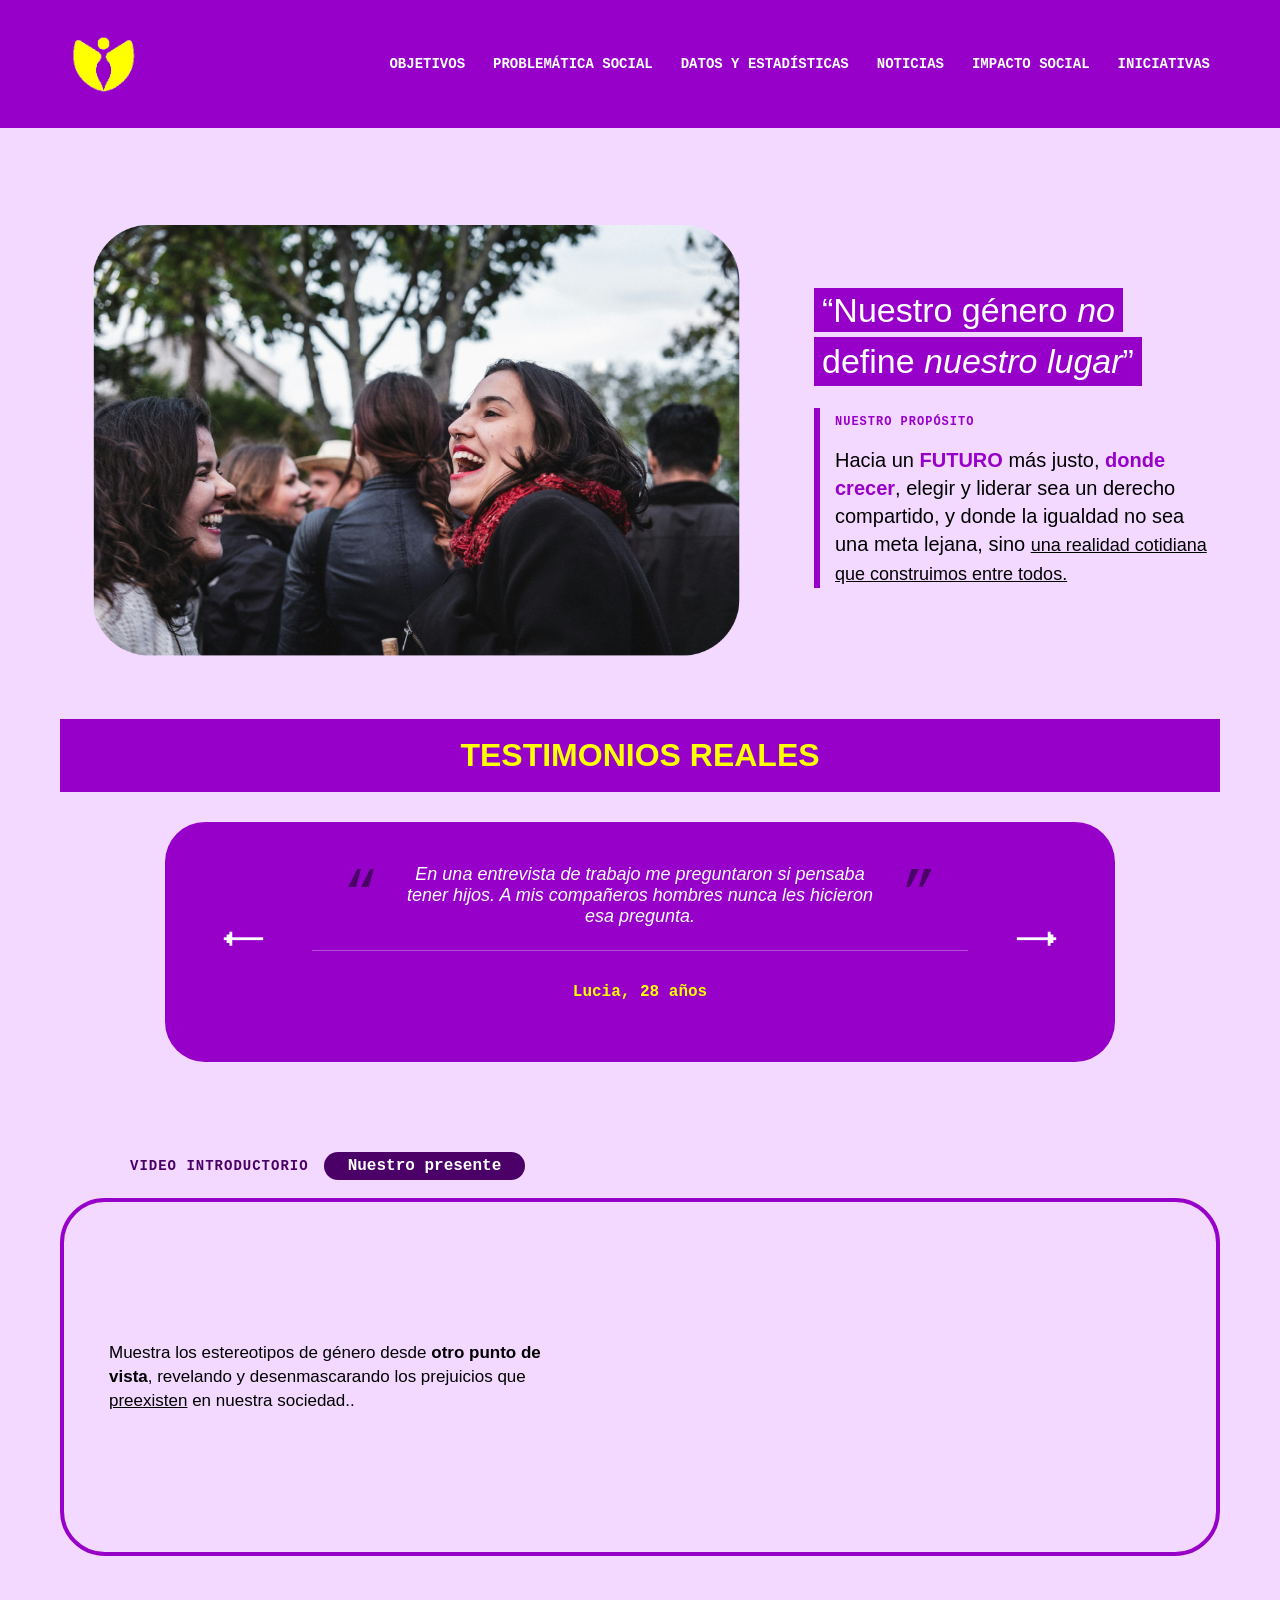
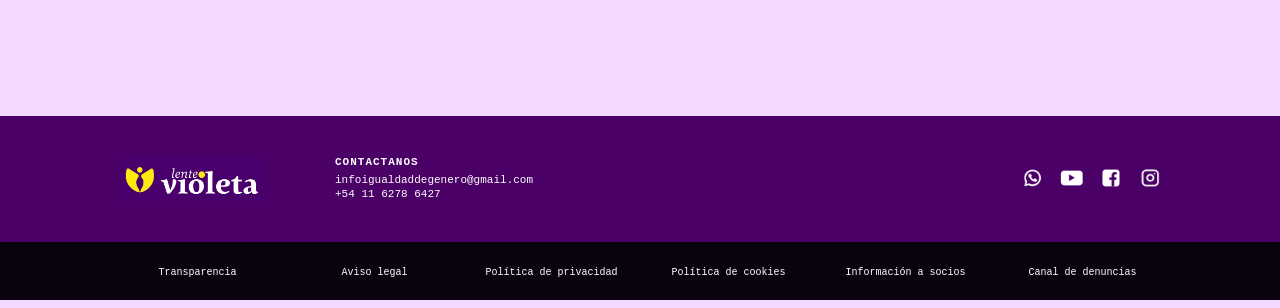
==== commit 0ed98e14: "cc" ====
--- a/index.html
+++ b/index.html
@@ -29,7 +29,7 @@
                 <a href="index.html">OBJETIVOS</a>
                 <ul>
                     <li><a href="index.html">Nuestro propósito</a></li>
-                    <li><a href="index.html">Nuestro presente</a></li>
+                   <li><a href="index.html#nuestro-presente">Nuestro presente</a></li>
                 </ul>
             </li>
 
@@ -112,12 +112,11 @@
         </div>
     </section>
 
-   <section class="video" id="nuestro-presente">
-
-        <header class="video-header">
-            <h2>VIDEO INTRODUCTORIO</h2>
-           <li><a href="index.html#nuestro-presente">Nuestro presente</a></li>
-        </header>
+  <section class="video" id="nuestro-presente">
+    <header class="video-header">
+        <h2>VIDEO INTRODUCTORIO</h2>
+        <a href="#" class="etiqueta">Nuestro presente</a>
+    </header>
 
         <article class="video-box">
             <p>
--- a/estilos.css
+++ b/estilos.css
@@ -595,55 +595,32 @@
         transform: scale(1.2);
         outline: none;
     }
-    /* VIDEO PC HORIZONTAL - NUEVO ARREGLADO */
+    /* VIDEO PC HORIZONTAL */
     .video {
         margin-top: 90px;
-        position: relative;
-    }
-
-    /* La caja contenedora grande */
-    .video-box {
-        display: flex;
-        flex-direction: row;
-        align-items: center;
-        justify-content: space-between;
-        border: 4px solid #9700c9;
-        border-radius: 45px;
-        padding: 95px 45px 45px; /* Deja espacio arriba para que entre el título adentro */
-        position: relative;      /* Permite meter el título acá adentro */
-    }
-
-    /* EL TÍTULO: Se mete adentro del rectángulo arriba a la izquierda */
+    }
+
     .video-header {
-        position: absolute !important;
-        top: 35px !important;    /* Lo baja para que quede ADENTRO del borde */
-        left: 45px !important;   /* Lo alinea con el inicio del párrafo */
-        display: flex !important;
-        align-items: center !important;
-        gap: 15px !important;
-        margin: 0 !important;
-        background: transparent !important; /* Limpia cualquier franja de fondo */
-        width: auto !important;
-        padding: 0 !important;
+        margin: 0 70px 18px;
     }
 
     .video-header h2 {
         font-size: 14px;
-        margin: 0;
-        font-family: "Space Mono", monospace;
-        color: #4b0068;
     }
 
     .etiqueta {
         font-size: 16px;
         padding: 5px 28px;
-        background-color: #4b0068 !important; /* El violeta oscuro de la compu */
-        color: white;
-        border-radius: 25px;
-        font-style: normal;
-    }
-
-    /* El párrafo de la izquierda */
+    }
+
+    .video-box {
+        display: flex;
+        align-items: center;
+        gap: 45px;
+        border-radius: 45px;
+        padding: 45px;
+    }
+
     .video-box p {
         width: 42%;
         font-size: 17px;
@@ -651,16 +628,24 @@
         margin: 0;
     }
 
-    /* EL VIDEO: Se estira a la derecha y queda a 1cm del borde */
     .video-box iframe {
-        width: 50% !important;    /* Ocupa la mitad derecha */
-        height: 310px !important; /* Más alto y panorámico */
+        width: 58%;
+        height: 260px;
         margin-left: 0;
         border-radius: 35px;
-        display: block;
-        border: none;
-    }
-}
+    }
+}
+   
+
+
+
+
+
+
+
+
+
+
 
 
 /* ========/* ========================= */
@@ -1181,21 +1166,35 @@
 }
 
 .footer-right {
+<<<<<<< HEAD
     width: 100% !important;
     margin-top: 25px !important;
 
+=======
+    width: 100% !important;
+>>>>>>> d9a929b11a1fffb8cd64fe11f333d66451503a13
     display: flex !important;
     flex-direction: column !important;
     align-items: stretch !important;
 }
 
 .redes {
+<<<<<<< HEAD
     list-style: none !important;
     padding: 0 35px !important;
     margin: 0 0 25px !important;
 
     display: flex !important;
     justify-content: flex-start !important;
+=======
+    order: 1 !important;
+    list-style: none !important;
+    padding: 0 !important;
+    margin: 25px 0 20px !important;
+
+    display: flex !important;
+    justify-content: center !important;
+>>>>>>> d9a929b11a1fffb8cd64fe11f333d66451503a13
 }
 
 .redes li {
@@ -1209,14 +1208,13 @@
 }
 
 .links {
-    order: 2 !important;
-
     background-color: #0b020f !important;
 
-    width: 100vw !important;
-    margin-left: calc(-50vw + 50%) !important;
-
+    width: 100% !important;
+
+    margin: 0 !important;
     padding: 30px 20px 40px !important;
+
     box-sizing: border-box !important;
 
     list-style: none !important;
